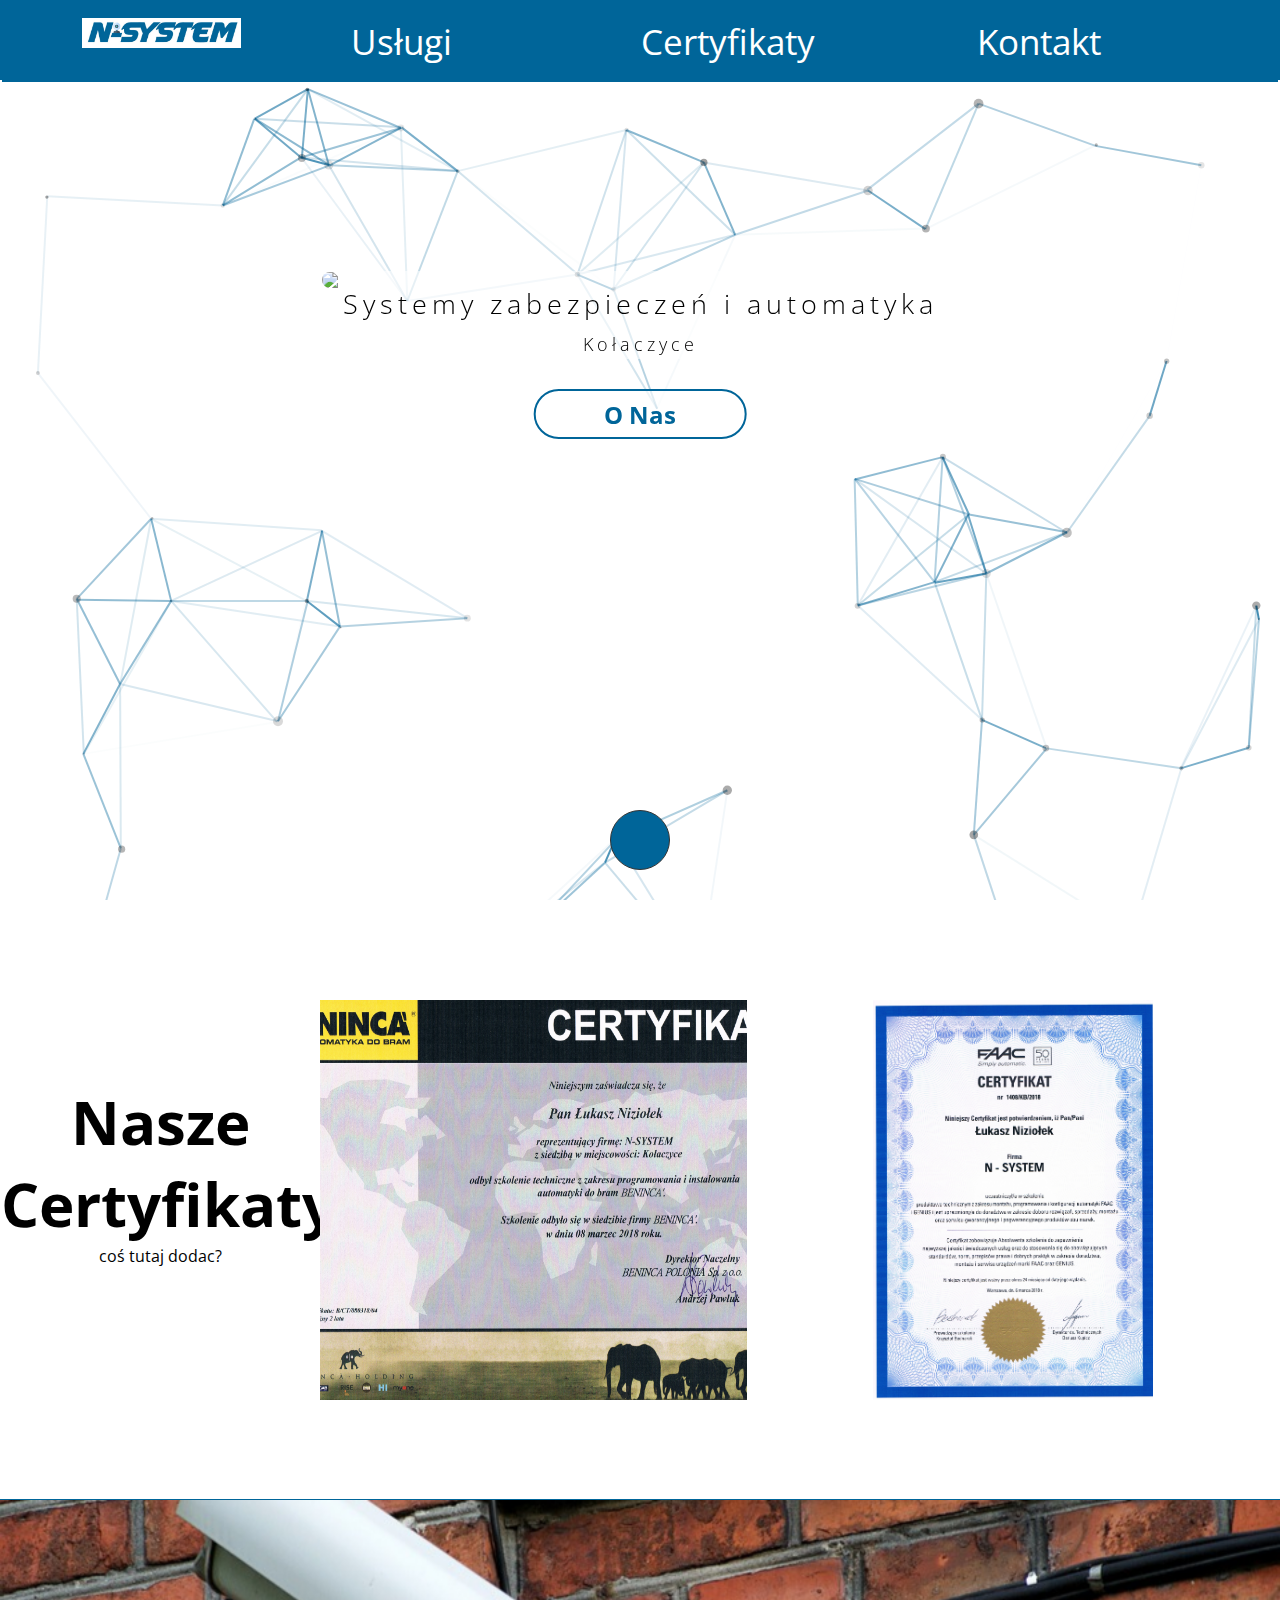
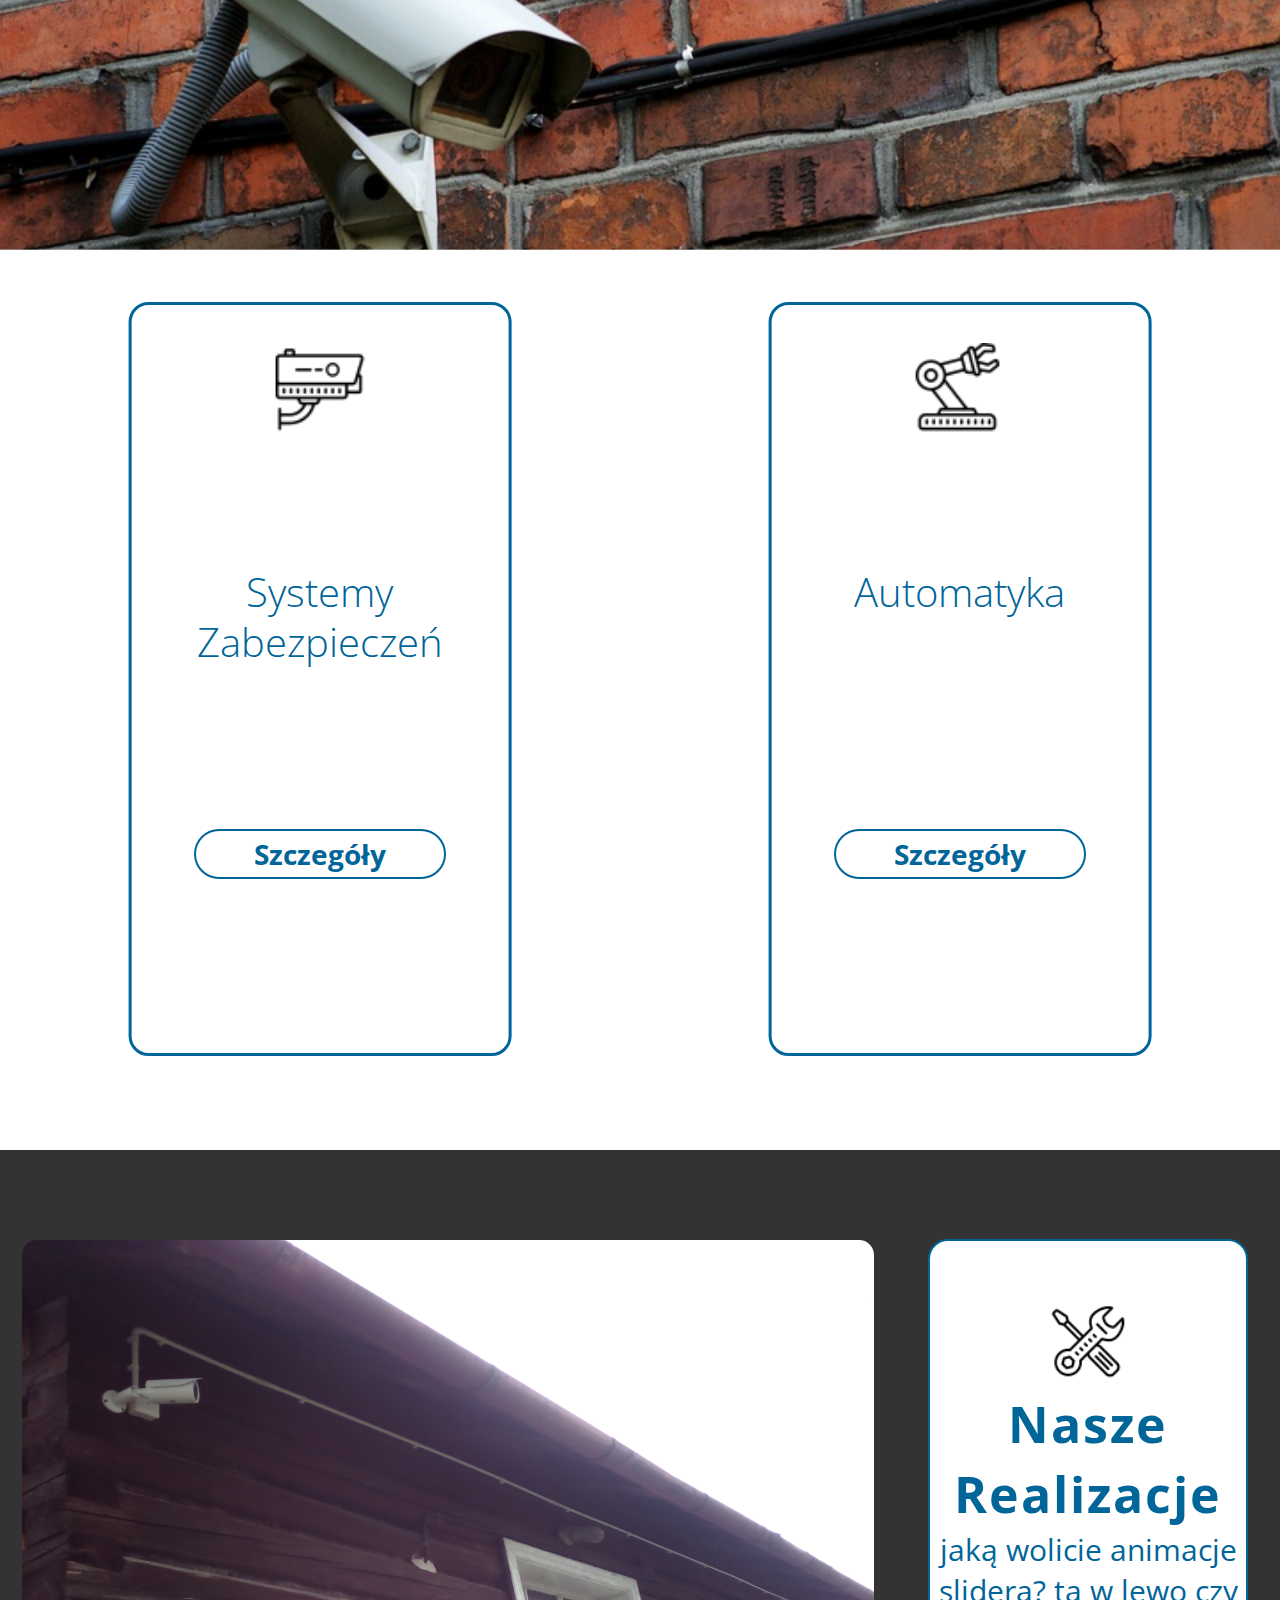
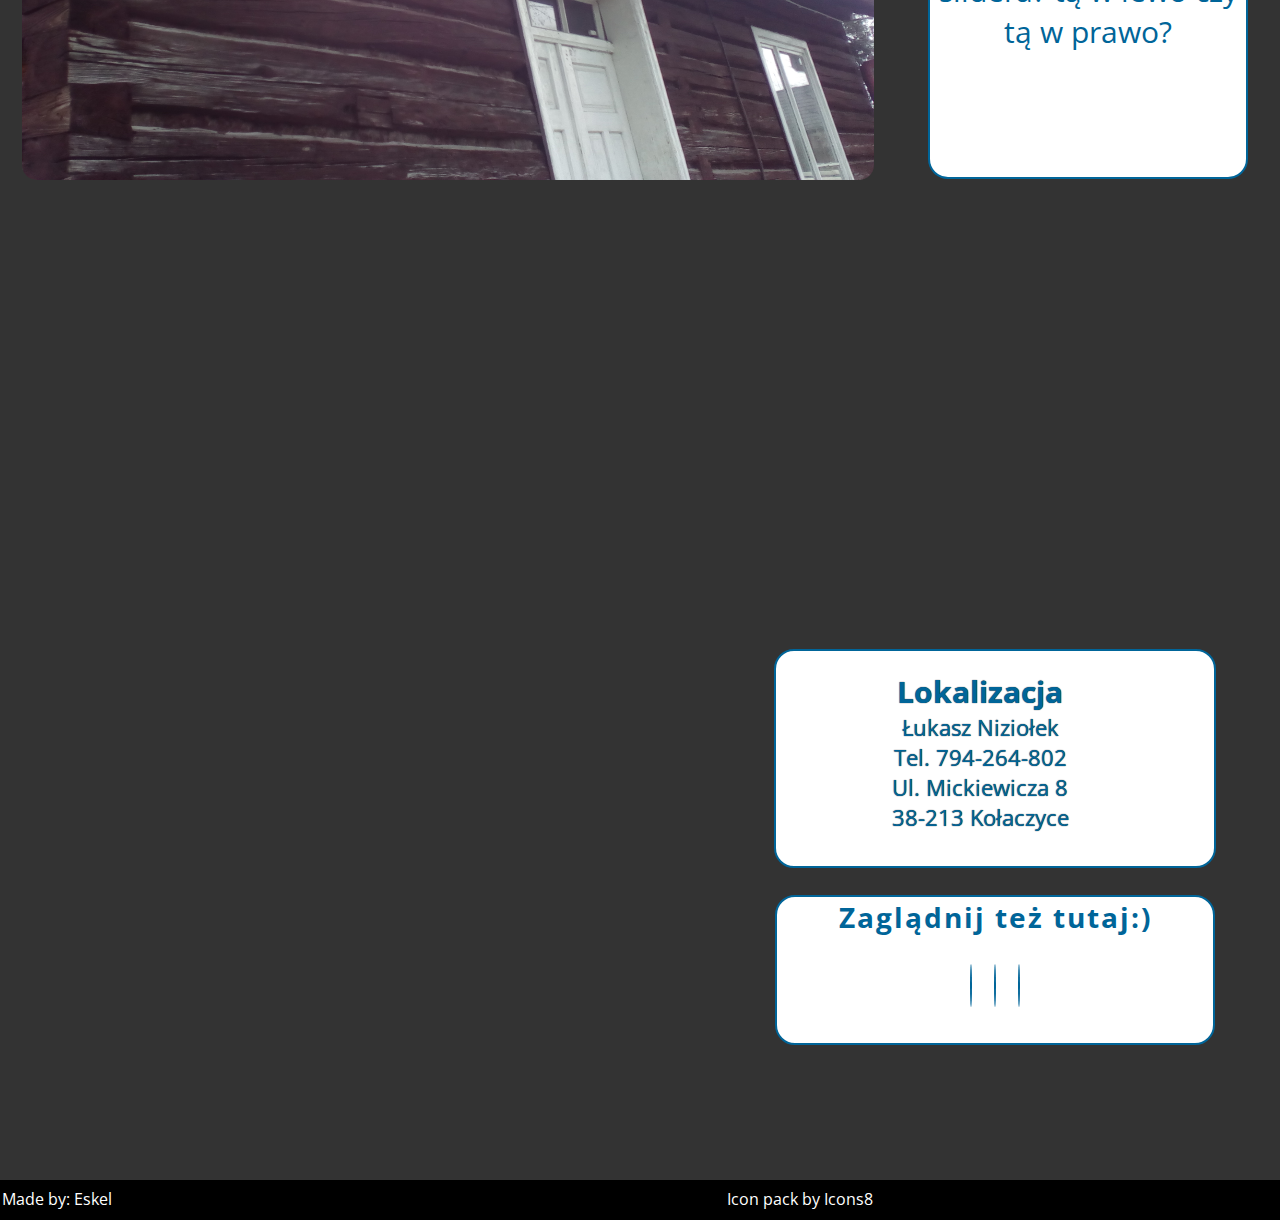
==== index.html @ 12bbd302 "poprawka do c" ====
<!DOCTYPE html>
<html lang="pl">
<head>
    <title>N-System</title>
    <link rel="stylesheet" href="animation.css">
    <link rel="stylesheet" href="style.css">
    <link rel="stylesheet" href="grid.css">
    <meta charset="utf-8">
    <script src="https://ajax.googleapis.com/ajax/libs/jquery/3.3.1/jquery.min.js"></script>
    <link rel="stylesheet" href="https://use.fontawesome.com/releases/v5.0.13/css/all.css" integrity="sha384-DNOHZ68U8hZfKXOrtjWvjxusGo9WQnrNx2sqG0tfsghAvtVlRW3tvkXWZh58N9jp" crossorigin="anonymous">
    <meta name="viewport" content="width=device-width, initial-scale=1.0">
    <meta name="description" content="N-system">
    <link href="https://fonts.googleapis.com/css?family=Open+Sans&amp;subset=latin-ext" rel="stylesheet">
</head>
<body>
    <div class="preloader">
        <i class="fas fa-spinner fa-pulse"></i>
    </div>
    <header id="particles-js">
        <nav id="head" class="col-12">
            <ul class="col-12 row">
                <li class="col-3" id="head"><img src="images/N-Systemlogo.JPG"></li>
                <li class="col-3 menuButton" id="choose"><p class="anim col-6">Usługi</p></li>
                <li class="col-3 menuButton" id="cert"><p class="anim col-6">Certyfikaty</p></li>
                <li class="col-3 menuButton" id="footer"><p class="anim col-6">Kontakt</p></li>
            </ul>
        </nav>
        <div class="navDetails col-6">
            <img class="col-12" src="images/N-Systemlogo.jpg">
            <h2 class="fade">Systemy zabezpieczeń i automatyka</h2>
            <h4 class="fade">Kołaczyce</h4>
            <button class="col-4" id="navBtn">O Nas</button>
        </div>
        <div class="aboutUs col-12 container">
            <h1>O Nas</h1>
            <p id="p1">Jesteśmy firmą z kilkuletnim doświadczeniem. Naszym priorytetem jest zadowolenie klienta. Staramy się zadbać o to, aby nasz klient....</p>
            <p id="p2">Lorem ipsum dolor sit amet, consectetur adipiscing elit, sed do eiusmod tempor incididunt ut labore et dolore magna aliqua. Ut enim ad minim veniam, quis nostrud exercitation</p>
            <p id="p3">Lorem ipsum dolor sit amet, consectetur adipiscing elit, sed do eiusmod tempor incididuntn</p>
            <p id="p4">Posiadane przez nas certyfikaty są gwarancją wysokiej jakości świadczonych usług</p>
            <button class="col-2" id="rollBtn">Zwiń</button>
        </div>
        <div class="btnD arrow">
            <i class="fa fa-angle-double-down arrow" aria-hidden="true"></i>
        </div>
    </header>
    <div class="interest col-12">
    </div>
    <div class="interestTwo col-12">
    </div>
    <section class="cert col-12">
        <div class="certGallery row">
            <div class="col-3 certText">
                <h1>Nasze<br>Certyfikaty</h1>
                <p>coś tutaj dodac?</p>
            </div>
            <div class="certBox col-4">
                <img class="certImg" id="benica" src="images/benincaCert.jpg">
            </div>
            <div class="certBox col-5">
                <img class="certImg" id="faac" src="images/faacCert.jpg">
            </div>
        </div>
    </section>
    <section class="null col-12">
    </section>
    <section class="choose col-12 row">
        <div class="camCard col-6 card">
            <div class="klik" id="camKlik">
                <img src="[data-uri]">
                <div class="inner">
                    <h1>Systemy<br>Zabezpieczeń</h1>
                    <button class="col-8 kli">Szczegóły</button>
                </div>
                <div class="offer col-12">
                    <h1>Oferujemy:</h1>
                    <ul class="col-8">
                        <li>Alarmy antywłamaniowe przewodowe i bezprzewodowe</li>
                        <li>Monitoring wizyjny - kamery cyfrowe IP oraz analogowe</li>
                        <li>Kontrola dostępu</li>
                    </ul>
                </div>
            </div>
        </div>
        <div class="automatCard col-6 card">
            <div class="klik" id="autoKlik">
                <img src="[data-uri]">
                <div class="inner col-12">
                    <h1>Automatyka</h1>
                    <button class="col-8 kli">Szczegóły</button>
                </div>
                <div class="offer col-12">
                    <h1>Oferujemy:</h1>
                    <ul class="col-8">
                        <li>Napędy do Bram</li>
                        <li>Domofony</li>
                        <li>Lorem ipsum</li>
                    </ul>
                </div>
            </div>
        </div>
    </section>
    <section class="gallery col-12">
        <div class="col-s-12 slider">
            <ul class="slideTape">
                <li class="slide" id="ima11">
                    <img class="image" id="ima1" src="images/drewniany.jpg">
                    <div class="desc">
                        <h1>dodać opis ?</h1>
                    </div>
                </li>
                <li class="slide" id="ima22">
                    <img class="image" id="ima2" src="images/monitoring.jpeg">
                    <div class="desc">
                        <h1>dodać opis ?</h1>
                    </div>
                </li>
                <li class="slide" id="ima33">
                    <img class="image" id="ima3" src="images/czujnik.jpg">
                    <div class="desc">
                        <h1>dodać opis ?</h1>
                    </div>
                </li>
            </ul>
        </div>
        <div id="changeSlide">
            <img src="[data-uri]">
            <h1>Nasze<br>Realizacje</h1>
            <p>jaką wolicie animacje slidera? tą w lewo czy tą w prawo?</p>
            <i class="fa fa-chevron-left" id="faLeft" aria-hidden="true"></i>
            <i class="fa fa-chevron-right" id="faRight" aria-hidden="true"></i>
        </div>
    </section>
    <section class="null col-12" id="null2"></section>
    <footer class="last col-12 row footer">
        <div class="col-7 map">
            <iframe class="col-10" src="https://www.google.com/maps/embed?pb=!1m18!1m12!1m3!1d1287.4019132843948!2d21.43255480383911!3d49.808555656567165!2m3!1f0!2f0!3f0!3m2!1i1024!2i768!4f13.1!3m3!1m2!1s0x473db1ae157f26a5%3A0xa0066e1bad113445!2sMickiewicza+8%2C+38-213+Ko%C5%82aczyce!5e0!3m2!1spl!2spl!4v1528213580651" frameborder="0" style="border:0" allowfullscreen></iframe>
        </div>
        <div class="col-5 info row">
            <div class="localize col-10 row">
                <div class="col-10 contact">
                    <h1>Lokalizacja</h1>
                    <p>Łukasz Niziołek</p> 
                    <p>Tel. 794-264-802</p>
                    <p>Ul. Mickiewicza 8 </p>
                    <p>38-213 Kołaczyce</p>
                </div>
            </div>
            <div class="share col-12">
                <div class="inShare col-10">
                    <h2>Zaglądnij też tutaj:)</h2>
                    <div class="icons" >
                        <a class="faMar" href="https://www.facebook.com/Nsystem.niziolek/">
                            <i class="faMar fab fa-facebook-f"></i>
                        </a>
                        <a class="faMar" href="https://www.facebook.com/Nsystem.niziolek/">
                            <i class="faMar fab fa-twitter"></i>
                        </a>
                        <a class="faMar" href="https://www.facebook.com/Nsystem.niziolek/">
                            <i class="faMar fab fa-instagram"></i>
                        </a>
                    </div>
                </div>
            </div>
        </div>
        <div class="made col-12 row">
            <a class="col-3" href="https://webcrafter.pl">Made by: Eskel</a>
            <a class="col-9" href="https://icons8.com">Icon pack by Icons8</a>
        </div>
    </footer>
    <script type="text/javascript" src="particles.js"></script>
    <script type="text/javascript" src="app.js"></script>
    <script type="text/javascript" src="script.js"></script>
</body>
</html>
---- animation.css ----
@keyframes down {
    0%   {transform: translateY(-100%)}
    25%  {transform: translateY(-50%)}
    50%  {transform: translateY(0)}
    75%  {transform: translateY(50%)}
    100% {transform: translateY(100%)}
}

@keyframes opacityTo {
    0%   {opacity: 0}
    25%  {opacity: .25}
    50%  {opacity: .5}
    75%  {opacity: .75}
    100% {opacity: 1}
}
@keyframes opacityFrom {
    0%   {opacity: 1}
    25%  {opacity: .75}
    50%  {opacity: .5}
    75%  {opacity: .25}
    100% {opacity: 0}
}
---- style.css ----
* {
  margin: 0;
  padding: 0;
  box-sizing: border-box;
  font-family: "Open Sans", sans-serif; }

/*Colors */
/* */
.clearfix::after {
  content: "";
  clear: both;
  display: table; }

[class*="col-"] {
  float: left;
  min-height: 1px;
  padding: 1px; }

.container {
  margin: 0 auto;
  max-width: 1200px; }

.row::before,
.row::after {
  content: "";
  display: table;
  clear: both; }

.inVisible {
  opacity: 0;
  display: none; }

.visible {
  display: block; }

.complete {
  transform: scale(0);
  opacity: 0; }

body .preloader {
  z-index: 10;
  position: fixed;
  top: 0;
  left: 0;
  height: 100%;
  width: 100%;
  background: #000;
  transition: 1s; }
  body .preloader i {
    position: absolute;
    top: 45%;
    left: 46%;
    font-size: 140px;
    color: #006599; }
body header {
  z-index: 1;
  position: relative;
  height: 100vh;
  background: #fff;
  overflow: hidden; }
  body header nav {
    padding: 0;
    background: #006599;
    color: #fff;
    height: 80px; }
    body header nav ul {
      padding: 0;
      height: 80px;
      list-style-type: none; }
      body header nav ul li {
        padding: 0;
        background: #006599;
        height: 80px;
        font-size: 35px;
        text-align: center; }
        body header nav ul li img {
          width: 50%;
          margin-top: 15px; }
        body header nav ul li .anim {
          cursor: pointer;
          padding: 0;
          margin-top: 15px;
          height: 50px;
          border-radius: 10px;
          position: relative;
          transition: 1s; }
          body header nav ul li .anim:before, body header nav ul li .anim:after {
            content: "";
            position: absolute;
            width: 20px;
            height: 20px;
            transition: 1s;
            opacity: 0; }
          body header nav ul li .anim:before {
            top: -7%;
            left: 5%;
            transform: translate(200%, 50%);
            border-top: 5px solid #fff;
            border-left: 5px solid #fff; }
          body header nav ul li .anim:after {
            right: 5%;
            bottom: -7%;
            transform: translate(-200%, -50%);
            border-bottom: 5px solid #fff;
            border-right: 5px solid #fff; }
          body header nav ul li .anim:hover {
            text-shadow: 0 0 10px #333; }
            body header nav ul li .anim:hover:before, body header nav ul li .anim:hover:after {
              transform: translate(0%, 0%);
              opacity: 0.8; }
  body header .navDetails {
    z-index: 2;
    height: 300px;
    position: absolute;
    top: 30%;
    left: 50%;
    text-align: center;
    transform: translateX(-50%);
    transition: 2s; }
    body header .navDetails img {
      border-radius: 20px; }
    body header .navDetails h2, body header .navDetails h4 {
      background: rgba(255, 255, 255, 0.6);
      line-height: 30px;
      font-weight: lighter;
      font-size: 18px;
      letter-spacing: 4px; }
    body header .navDetails h2 {
      padding-bottom: 10px;
      font-size: 27px;
      letter-spacing: 5px; }
    body header .navDetails button {
      cursor: pointer;
      font-size: 24px;
      font-weight: bolder;
      margin-top: 30px;
      height: 50px;
      border: 2px solid #006599;
      background: rgba(255, 255, 255, 0.6);
      color: #006599;
      border-radius: 25px;
      position: relative;
      left: 50%;
      transform: translateX(-50%);
      transition: 1s; }
      body header .navDetails button:hover {
        transform: scale(1.05) translateX(-47.5%);
        font-size: 26px;
        background: #fff; }
  body header .aboutUs {
    position: absolute;
    top: 35%;
    left: 50%;
    height: 350px;
    border-radius: 20px;
    transform: translateX(-50%);
    letter-spacing: 1px;
    opacity: 0;
    transition: 2s;
    text-align: center;
    padding: 1% 1% 10% 1%; }
    body header .aboutUs:hover {
      background: rgba(255, 255, 255, 0.8); }
    body header .aboutUs h1 {
      transform: translateX(150%);
      padding: 10px;
      font-size: 40px;
      transition: 1.5s; }
    body header .aboutUs p {
      transform: translateX(250%);
      line-height: 30px;
      padding: 5px;
      font-size: 24px;
      transition: 2s; }
      body header .aboutUs p:hover {
        background: #fff; }
    body header .aboutUs #p2 {
      transform: translateX(300%);
      transition: 3s; }
    body header .aboutUs #p3 {
      transform: translateX(400%);
      transition: 4s; }
    body header .aboutUs #p4 {
      transform: translateX(500%);
      transition: 4s; }
    body header .aboutUs button {
      cursor: pointer;
      font-size: 24px;
      margin-top: 10px;
      height: 40px;
      border: 2px solid #006599;
      background: #fff;
      color: #006599;
      border-radius: 20px;
      position: relative;
      left: 50%;
      transform: translateX(-50%);
      transition: 1s; }
      body header .aboutUs button:hover {
        transform: scale(1.05) translateX(-47.5%);
        font-size: 26px; }
  body header .btnD {
    position: absolute;
    top: 90%;
    left: 50%;
    transform: translateX(-50%);
    height: 60px;
    width: 60px;
    border-radius: 50%;
    border: 1px solid #333;
    background: #006599;
    text-align: center;
    overflow: hidden;
    transition: 1.5s; }
    body header .btnD i {
      animation: down linear 1.5s infinite;
      color: #fff;
      cursor: pointer;
      font-size: 50px; }
body .interest {
  position: fixed;
  top: 0;
  left: 0;
  z-index: -3;
  height: 400px;
  background: url("images/bramaAuto.png");
  background-size: 100%;
  background-repeat: no-repeat;
  background-position: 0 60%; }
body .interestTwo {
  position: fixed;
  top: 50%;
  left: 0;
  z-index: -5;
  height: 50%;
  background: url("https://images.pexels.com/photos/1106433/pexels-photo-1106433.jpeg?auto=compress&cs=tinysrgb&h=750&w=1260");
  background-position: 0% 20%;
  background-size: 100%; }
body .null {
  height: 350px;
  position: relative;
  background: url("images/kamCzerwonaCegla.jpg");
  background-position: 50% 30%;
  background-size: cover;
  background-repeat: none;
  z-index: -4; }
body #null2 {
  background: #333;
  z-index: -10; }
body .cert {
  padding: 0;
  position: relative;
  height: 600px;
  text-align: center;
  background: #fff; }
  body .cert h1 {
    margin-top: 180px;
    color: #000;
    font-size: 60px; }
  body .cert .certGallery {
    position: relative;
    height: 600px;
    margin: 0;
    border-top: 0px solid #006599;
    border-bottom: 1px solid #006599;
    background: transparent;
    transition: 1s; }
    body .cert .certGallery:before {
      content: "";
      position: absolute;
      top: 0;
      left: 0;
      height: 100%;
      width: 100%;
      background: url("https://images.pexels.com/photos/8964/pexels-photo.jpg?auto=compress&cs=tinysrgb&h=750&w=1260");
      background-size: cover;
      background-position: top;
      opacity: 0;
      transition: 3s; }
    body .cert .certGallery:hover {
      border-top: 10px solid #006599;
      border-bottom: 10px solid #006599;
      z-index: 2; }
      body .cert .certGallery:hover .certText {
        position: relative;
        top: 0;
        left: 0;
        opacity: 1;
        color: #000;
        z-index: 2;
        background: rgba(255, 255, 255, 0.6); }
        body .cert .certGallery:hover .certText h1 {
          color: #000; }
      body .cert .certGallery:hover:before {
        opacity: 0.9; }
    body .cert .certGallery .certText {
      height: 100%;
      transition: 1s; }
      body .cert .certGallery .certText h1 {
        transition: 1s; }
    body .cert .certGallery .certBox {
      height: 100%;
      overflow: hidden;
      position: relative;
      display: flex;
      align-items: center;
      justify-content: center; }
      body .cert .certGallery .certBox img {
        height: 400px;
        max-width: 500px;
        display: flex;
        transition: 1.5s; }
        body .cert .certGallery .certBox img:hover {
          transform: scale(1.2);
          z-index: 3; }
body .choose {
  margin: 0 0 0 0;
  padding: 0;
  overflow: hidden;
  background: #fff;
  height: 100vh;
  position: relative; }
  body .choose .card {
    position: absolute;
    top: 0;
    left: 0;
    width: 50%;
    height: 100%;
    overflow: hidden;
    background: transparent; }
    body .choose .card .klik {
      background: #fff;
      height: 84%;
      width: 60%;
      margin: 8% 0 0 50%;
      transform: translateX(-50%);
      border: 3px solid #006599;
      text-align: center;
      border-radius: 20px;
      color: #006599;
      transition: 2s; }
      body .choose .card .klik img {
        margin-top: 10%;
        height: 12%; }
      body .choose .card .klik h1 {
        position: absolute;
        top: 35%;
        left: 50%;
        font-weight: lighter;
        transform: translateX(-50%);
        font-size: 40px;
        line-height: 50px; }
      body .choose .card .klik button {
        color: #006599;
        position: absolute;
        top: 70%;
        left: 50%;
        transform: translateX(-50%);
        font-weight: bolder;
        cursor: pointer;
        font-size: 28px;
        height: 50px;
        border: 2px solid #006599;
        background: rgba(255, 255, 255, 0.6);
        border-radius: 25px;
        transition: 1s; }
        body .choose .card .klik button:hover {
          background: #006599;
          color: #fff; }
      body .choose .card .klik .inner {
        z-index: 4;
        height: 80%; }
      body .choose .card .klik .offer {
        display: none;
        height: 80%;
        opacity: 0; }
        body .choose .card .klik .offer ul {
          text-align: left;
          position: absolute;
          top: 45%;
          left: 50%;
          transform: translateX(-50%); }
          body .choose .card .klik .offer ul li {
            padding: 10px 0;
            letter-spacing: 2px;
            font-size: 22px;
            line-height: 30px; }
        body .choose .card .klik .offer p {
          letter-spacing: 1px;
          line-height: 24px;
          position: absolute;
          top: 75%;
          left: 50%;
          transform: translateX(-50%);
          font-size: 18px; }
  body .choose .automatCard {
    left: 50%; }
body .gallery {
  position: relative;
  height: 80vh;
  background: #333;
  background-size: 100%; }
  body .gallery .slider {
    background: transparent;
    position: absolute;
    top: 0%;
    left: 0%;
    font-size: 0;
    padding: 0;
    height: inherit;
    width: 70%;
    overflow: hidden; }
    body .gallery .slider .slideTape {
      height: 60vh;
      position: relative;
      top: 50%;
      transform: translateY(-50%);
      margin: 0;
      padding: 0;
      width: 210vw;
      list-style-type: none; }
      body .gallery .slider .slideTape li {
        position: relative;
        margin: 0;
        padding: 0;
        display: inline-block;
        width: 70vw;
        list-style: none;
        height: 60vh; }
        body .gallery .slider .slideTape li:hover .desc {
          opacity: 1; }
        body .gallery .slider .slideTape li .desc {
          background: rgba(0, 0, 0, 0.6);
          opacity: 0;
          position: absolute;
          border-radius: 20px;
          height: 30%;
          width: 50%;
          top: 40%;
          left: 50%;
          color: #fff;
          z-index: 10;
          transform: translateX(-50%);
          transition: 1s;
          text-align: center; }
          body .gallery .slider .slideTape li .desc h1 {
            line-height: 78px;
            font-size: 30px; }
        body .gallery .slider .slideTape li img {
          margin: 0 2.5% 0 2.5%;
          padding: 0;
          border-radius: 15px;
          height: 100%;
          width: 95%; }
  body .gallery #changeSlide {
    padding-top: 3%;
    position: absolute;
    background: #fff;
    top: 12.4%;
    left: 85%;
    width: 25%;
    height: 60vh;
    transform: translateX(-50%);
    font-size: 30px;
    color: #006599;
    border-radius: 20px;
    border: 2px solid #006599;
    text-align: center; }
    body .gallery #changeSlide img {
      margin-top: 20px;
      height: 80px; }
    body .gallery #changeSlide i {
      margin-top: 10%;
      font-size: 50px;
      text-align: center;
      width: 40px;
      cursor: pointer;
      text-shadow: 0 0 5px #000; }
    body .gallery #changeSlide h1 {
      letter-spacing: 2px;
      line-height: 70px;
      font-size: 50px;
      text-shadow: 0 0 5 #000; }
body .last {
  position: relative;
  background: #333;
  background-position: center;
  background-size: 100%;
  height: 600px; }
  body .last .info {
    height: 550px; }
    body .last .info .localize {
      margin: 5%;
      height: 40%;
      background: #fff;
      border-radius: 20px;
      border: 2px solid #006599; }
      body .last .info .localize .contact {
        margin-left: 5%;
        padding-top: 20px;
        height: 300px;
        text-align: center;
        color: #006599;
        text-shadow: 0 0 1px #000; }
        body .last .info .localize .contact h1 {
          font-size: 30px;
          line-height: 40px; }
        body .last .info .localize .contact p {
          font-size: 22px;
          line-height: 30px; }
      body .last .info .localize .navi {
        height: 300px; }
        body .last .info .localize .navi ul {
          padding: 30px; }
          body .last .info .localize .navi ul li {
            text-align: center;
            color: #fff;
            list-style-type: none;
            font-size: 25px;
            line-height: 30px; }
    body .last .info .share {
      height: 50%;
      text-align: center; }
      body .last .info .share .inShare {
        margin-left: 5%;
        height: 150px;
        background: #fff;
        border-radius: 20px;
        border: 2px solid #006599; }
        body .last .info .share .inShare h2 {
          font-size: 28px;
          letter-spacing: 2px;
          color: #006599; }
        body .last .info .share .inShare .icons {
          line-height: 100px;
          height: 100px;
          border-radius: 50%;
          margin-top: 5px; }
          body .last .info .share .inShare .icons a {
            color: #000;
            height: 60px;
            text-decoration: none; }
          body .last .info .share .inShare .icons .fab {
            font-size: 30px;
            line-height: 60px;
            height: 60px;
            width: 60px;
            border: solid 1px #006599;
            cursor: pointer;
            border-radius: 50%;
            transition: 1s; }
            body .last .info .share .inShare .icons .fab:hover {
              color: #fff;
              transform: scale(1.2);
              text-shadow: 0 0 10px #000; }
          body .last .info .share .inShare .icons .faMar {
            margin-right: 5%; }
            body .last .info .share .inShare .icons .faMar:last-of-type {
              margin-right: 0; }
          body .last .info .share .inShare .icons .fa-twitter:hover {
            background-color: #4099FF; }
          body .last .info .share .inShare .icons .fa-facebook-f:hover {
            background-color: #4099FF; }
          body .last .info .share .inShare .icons .fa-instagram:hover {
            background-color: #5C3D2E; }
  body .last .map {
    position: relative; }
    body .last .map iframe {
      float: none;
      display: block;
      margin: 30px auto;
      height: 500px; }
  body .last .made {
    line-height: 35px;
    text-align: left;
    position: absolute;
    bottom: 0;
    left: 0;
    background: #000;
    height: 40px; }
    body .last .made a {
      color: #fff;
      text-decoration: none; }
      body .last .made a:last-of-type {
        text-align: center; }

/*# sourceMappingURL=style.css.map */
---- grid.css ----
.col-1 {width: 8.33%;} 
.col-2 {width: 16.66%;} 
.col-3 {width: 25%;} 
.col-4 {width: 33.33%;} 
.col-5 {width: 41.66%;} 
.col-6 {width: 50%;} 
.col-7 {width: 58.33%;} 
.col-8 {width: 66.66%;} 
.col-9 {width: 75%;} 
.col-10 {width: 83.33%;}
.col-11 {width: 91.66%;} 
.col-12 {width: 100%;}

.col-offset-0 {margin-left: 0;} 
.col-offset-1 {margin-left: 8.33%;} 
.col-offset-2 {margin-left: 16.66%;} 
.col-offset-3 {margin-left: 25%;} 
.col-offset-4 {margin-left: 33.33%;} 
.col-offset-5 {margin-left: 41.66%;} 
.col-offset-6 {margin-left: 50%;} 
.col-offset-7 {margin-left: 58.33%;} 
.col-offset-8 {margin-left: 66.66%;} 
.col-offset-9 {margin-left: 75%;} 
.col-offset-10 {margin-left: 83.33%;} 
.col-offset-11 {margin-left: 91.66%;}

@media (max-width: 750px){
    /* For tablets: */
    .col-s-1 {width: 8.33%;}
    .col-s-2 {width: 16.66%;}
    .col-s-3 {width: 25%;}
    .col-s-4 {width: 33.33%;}
    .col-s-5 {width: 41.66%;}
    .col-s-6 {width: 50%;}
    .col-s-7 {width: 58.33%;}
    .col-s-8 {width: 66.66%;}
    .col-s-9 {width: 75%;}
    .col-s-10 {width: 83.33%;}
    .col-s-11 {width: 91.66%;}
    .col-s-12 {width: 100%;}
    
    .col-s-offset-0 {margin-left: 0;} 
    .col-s-offset-1 {margin-left: 8.33%;} 
    .col-s-offset-2 {margin-left: 16.66%;} 
    .col-s-offset-3 {margin-left: 25%;} 
    .col-s-offset-4 {margin-left: 33.33%;} 
    .col-s-offset-5 {margin-left: 41.66%;} 
    .col-s-offset-6 {margin-left: 50%;} 
    .col-s-offset-7 {margin-left: 58.33%;} 
    .col-s-offset-8 {margin-left: 66.66%;} 
    .col-s-offset-9 {margin-left: 75%;} 
    .col-s-offset-10 {margin-left: 83.33%;} 
    .col-s-offset-11 {margin-left: 91.66%;}
}
@media (min-width: 751px) and (max-width: 1250px) {
    /* For desktop: */
    .col-m-1 {width: 8.33%;}
    .col-m-2 {width: 16.66%;}
    .col-m-3 {width: 25%;}
    .col-m-4 {width: 33.33%;}
    .col-m-5 {width: 41.66%;}
    .col-m-6 {width: 50%;}
    .col-m-7 {width: 58.33%;}
    .col-m-8 {width: 66.66%;}
    .col-m-9 {width: 75%;}
    .col-m-10 {width: 83.33%;}
    .col-m-11 {width: 91.66%;}
    .col-m-12 {width: 100%;}
}
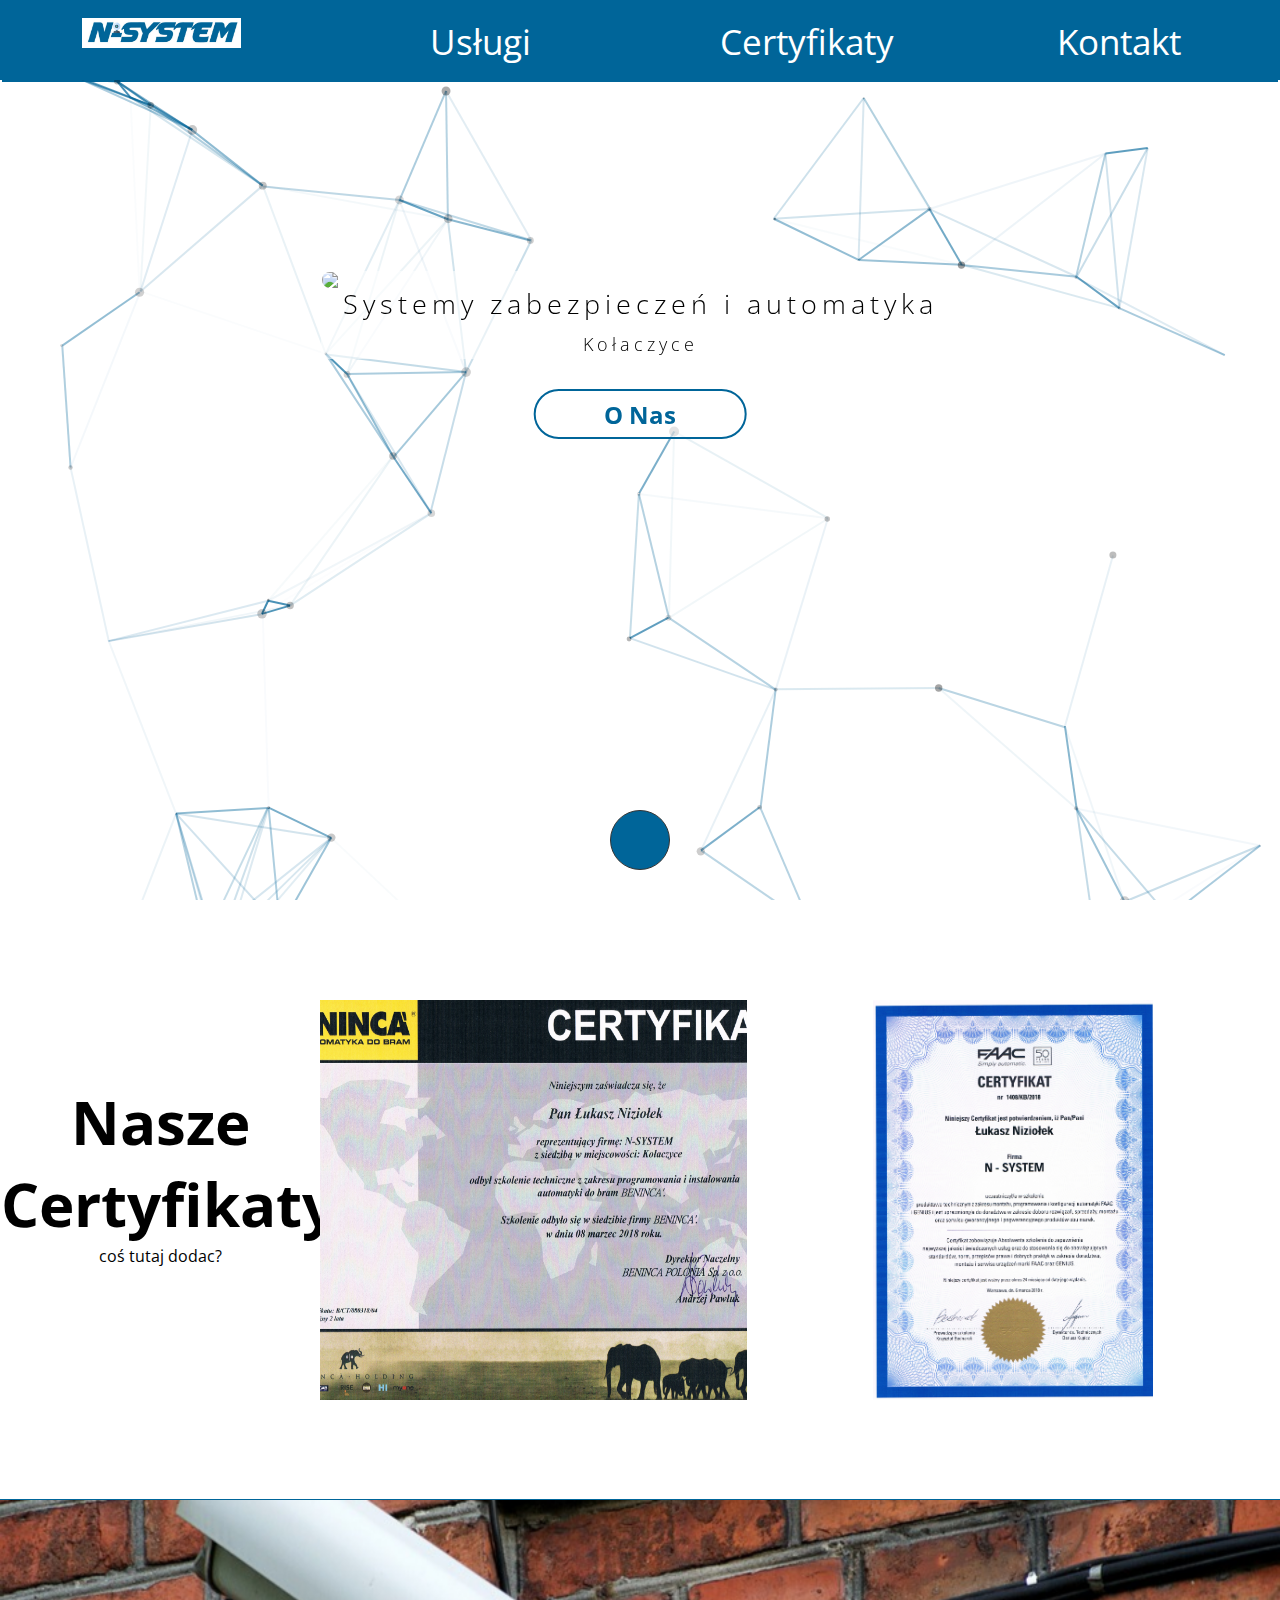
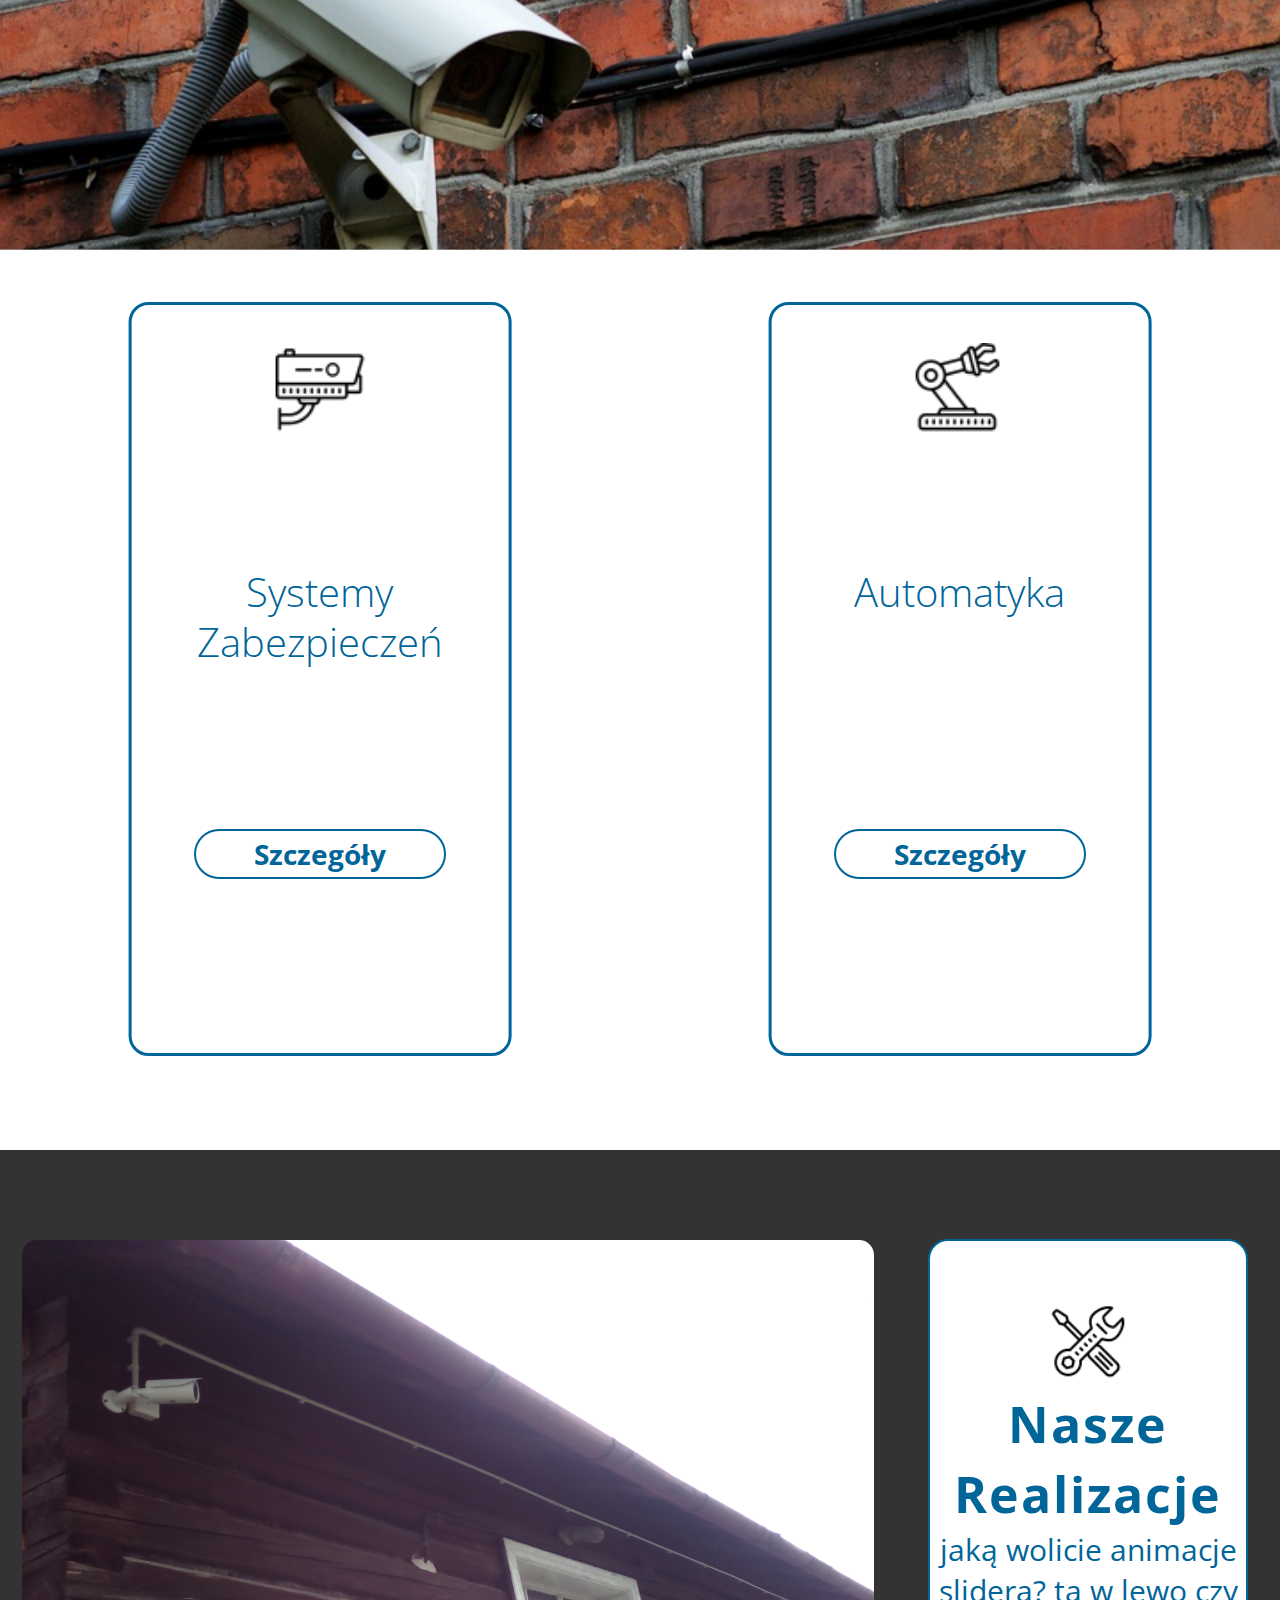
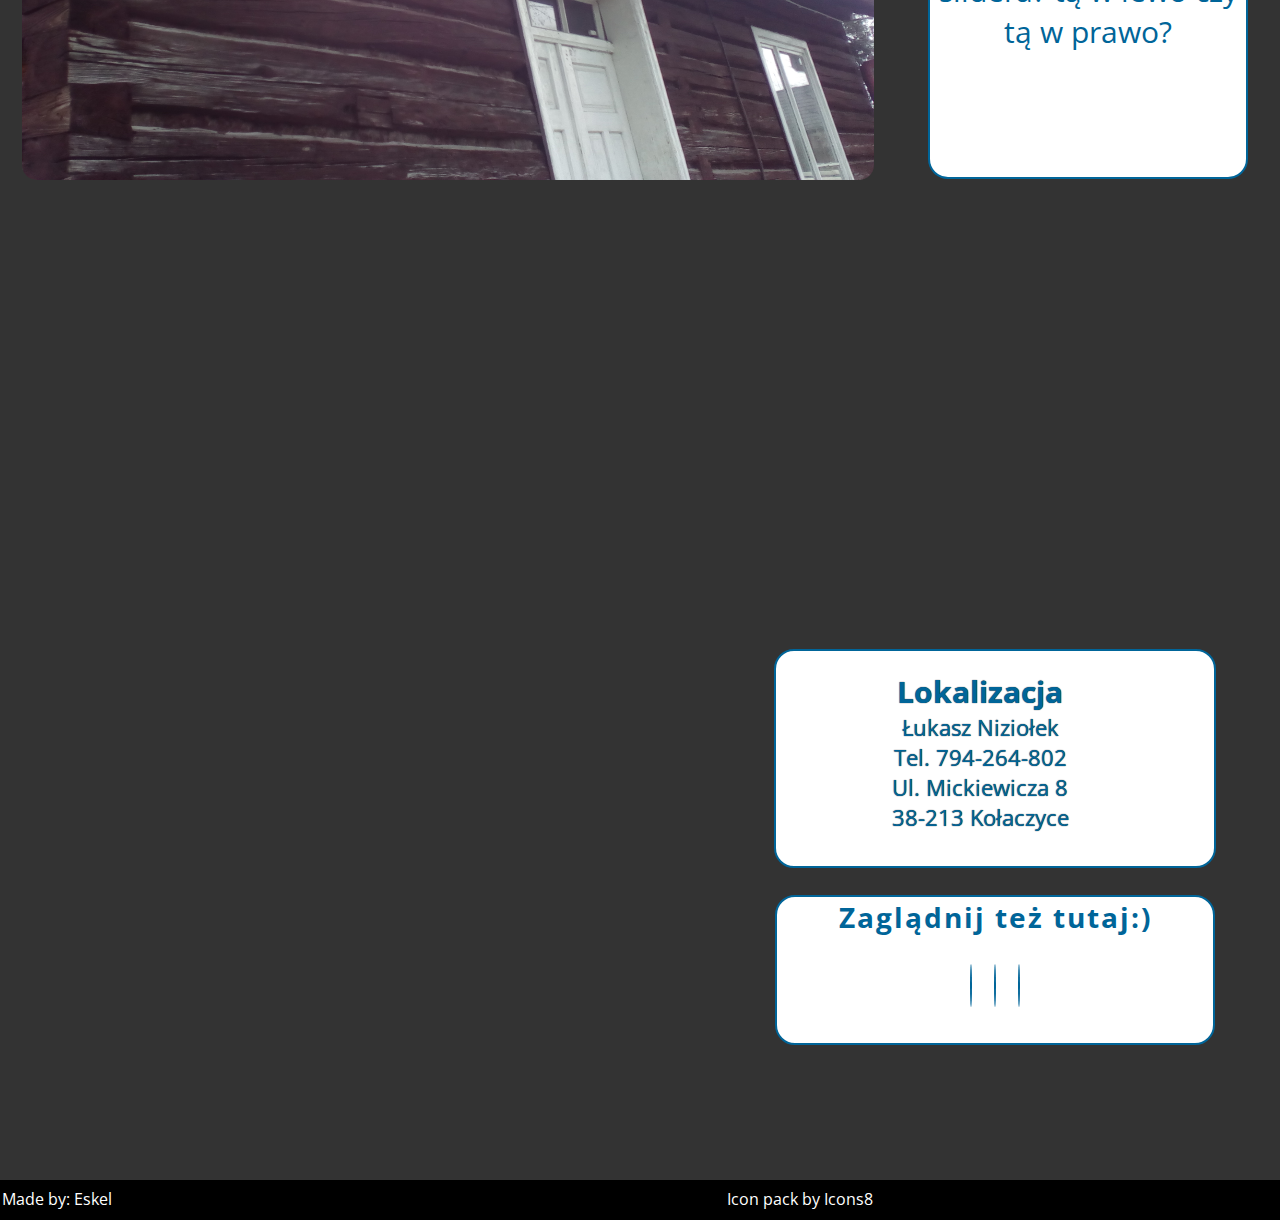
==== commit bb0f8631: "poprawiona animacja btn w menu" ====
--- a/index.html
+++ b/index.html
@@ -19,10 +19,10 @@
     <header id="particles-js">
         <nav id="head" class="col-12">
             <ul class="col-12 row">
-                <li class="col-3" id="head"><img src="images/N-Systemlogo.JPG"></li>
-                <li class="col-3 menuButton" id="choose"><p class="anim col-6">Usługi</p></li>
-                <li class="col-3 menuButton" id="cert"><p class="anim col-6">Certyfikaty</p></li>
-                <li class="col-3 menuButton" id="footer"><p class="anim col-6">Kontakt</p></li>
+                <li class="col-3 col-m-6" id="head"><img src="images/N-Systemlogo.JPG"></li>
+                <li class="col-3 col-m-6 menuButton" id="choose"><p class="anim col-6">Usługi</p></li>
+                <li class="col-3 col-m-6 menuButton" id="cert"><p class="anim col-6">Certyfikaty</p></li>
+                <li class="col-3 col-m-6 menuButton" id="footer"><p class="anim col-6">Kontakt</p></li>
             </ul>
         </nav>
         <div class="navDetails col-6">
--- a/style.css
+++ b/style.css
@@ -83,6 +83,8 @@
           height: 50px;
           border-radius: 10px;
           position: relative;
+          left: 50%;
+          transform: translateX(-50%);
           transition: 1s; }
           body header nav ul li .anim:before, body header nav ul li .anim:after {
             content: "";
@@ -92,14 +94,14 @@
             transition: 1s;
             opacity: 0; }
           body header nav ul li .anim:before {
-            top: -7%;
-            left: 5%;
+            top: -7px;
+            left: -10px;
             transform: translate(200%, 50%);
             border-top: 5px solid #fff;
             border-left: 5px solid #fff; }
           body header nav ul li .anim:after {
-            right: 5%;
-            bottom: -7%;
+            right: -10px;
+            bottom: -7px;
             transform: translate(-200%, -50%);
             border-bottom: 5px solid #fff;
             border-right: 5px solid #fff; }
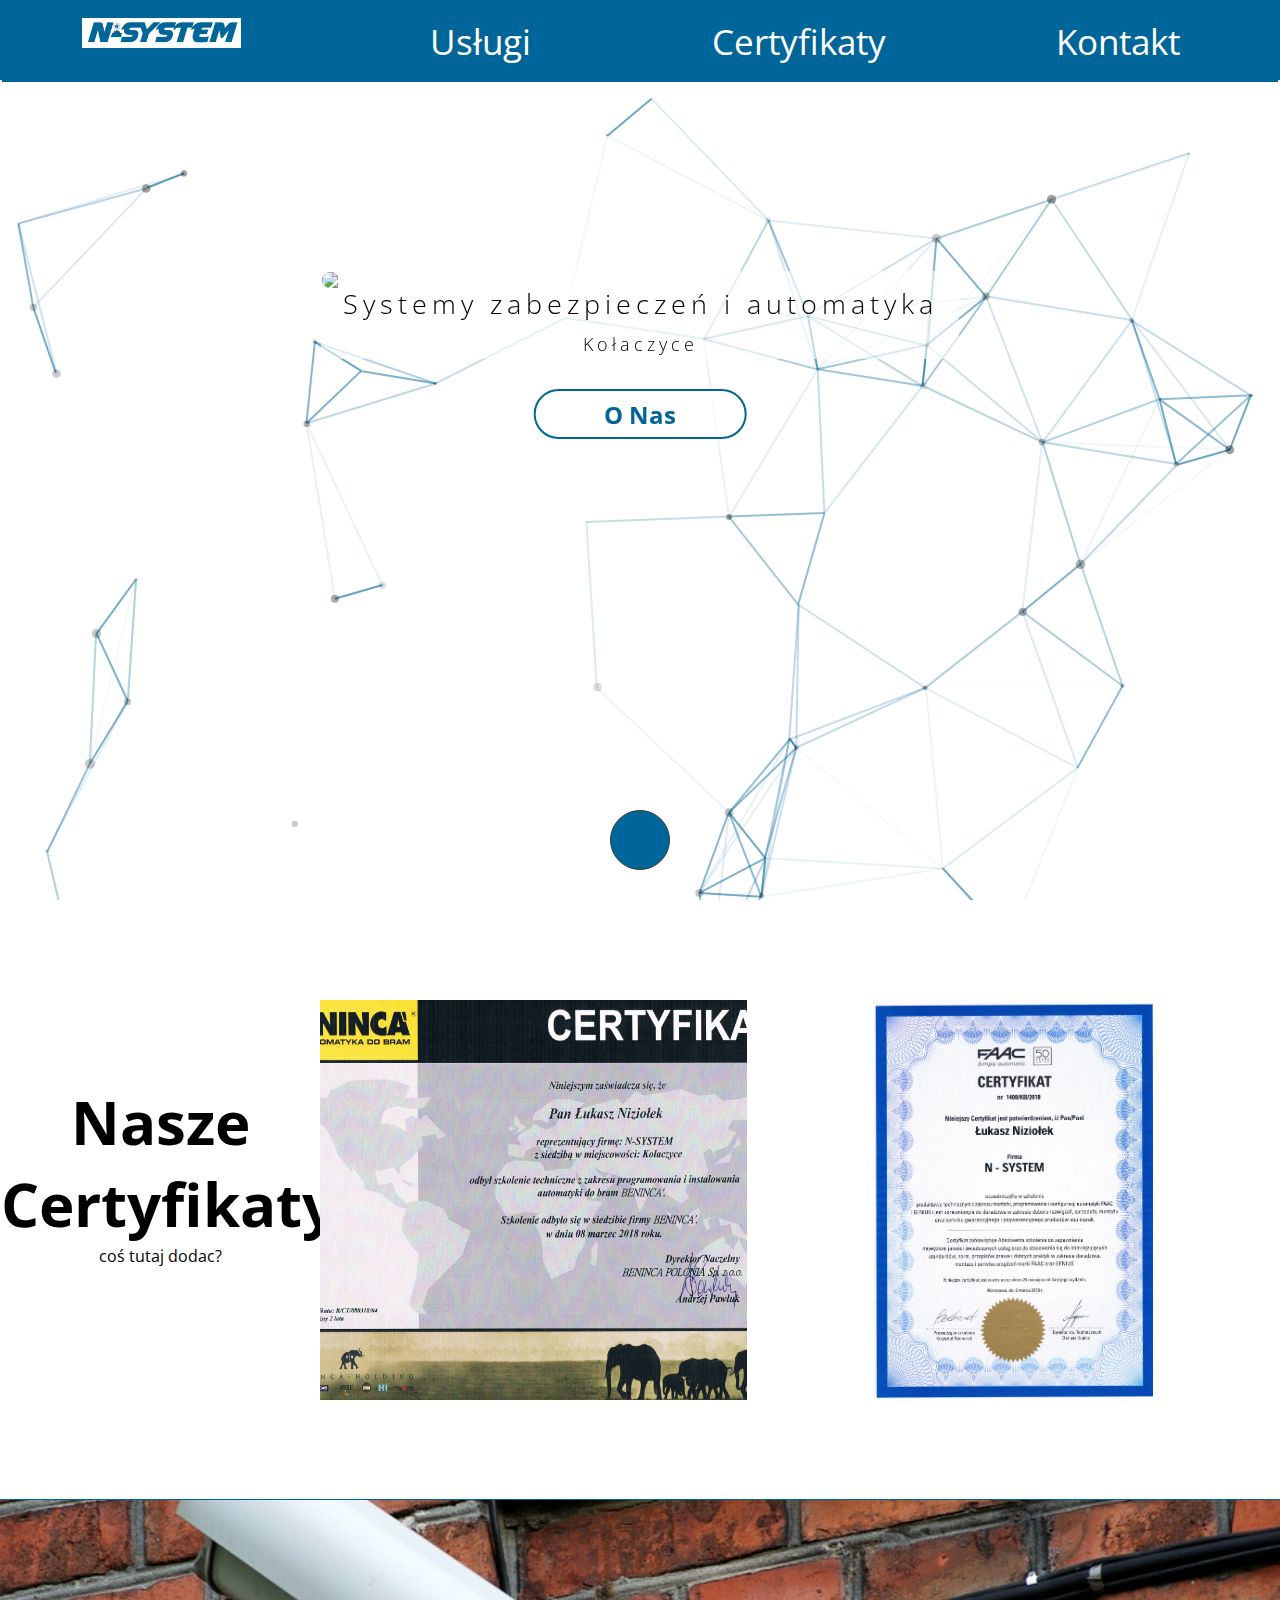
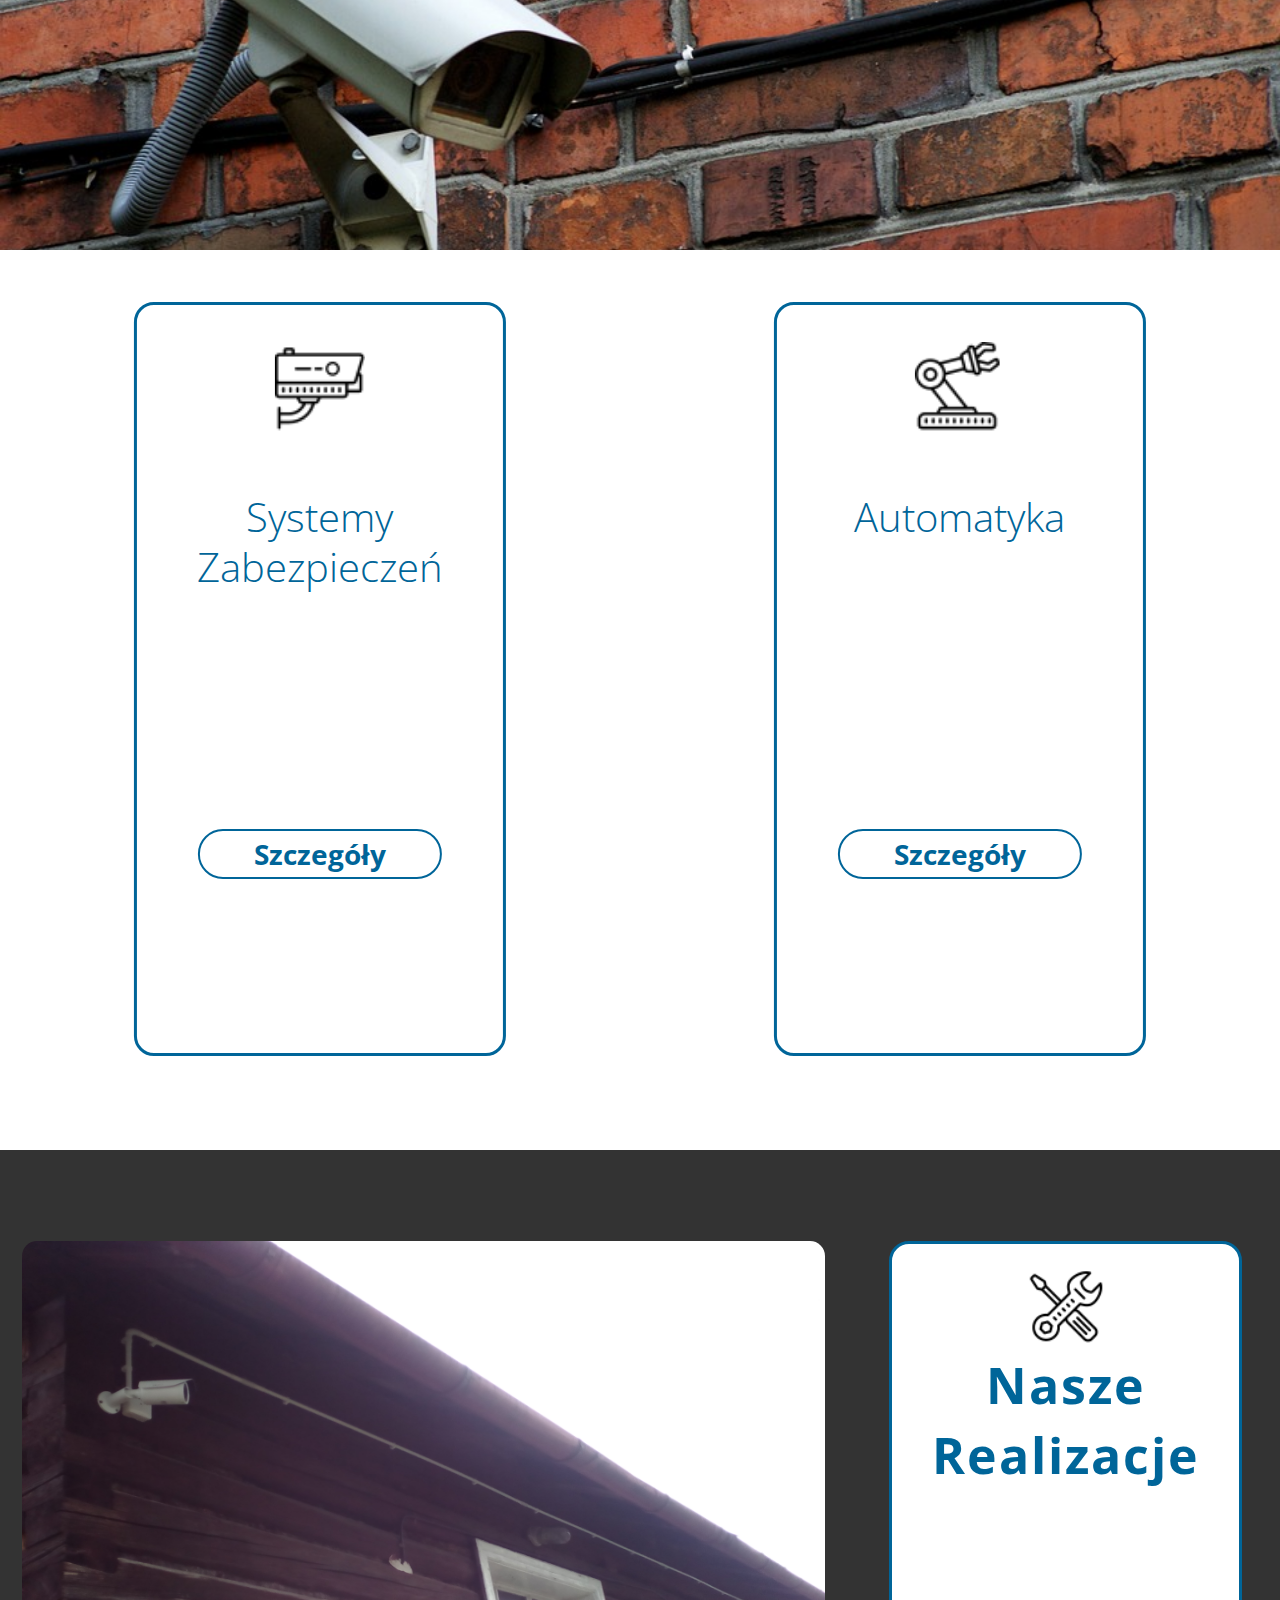
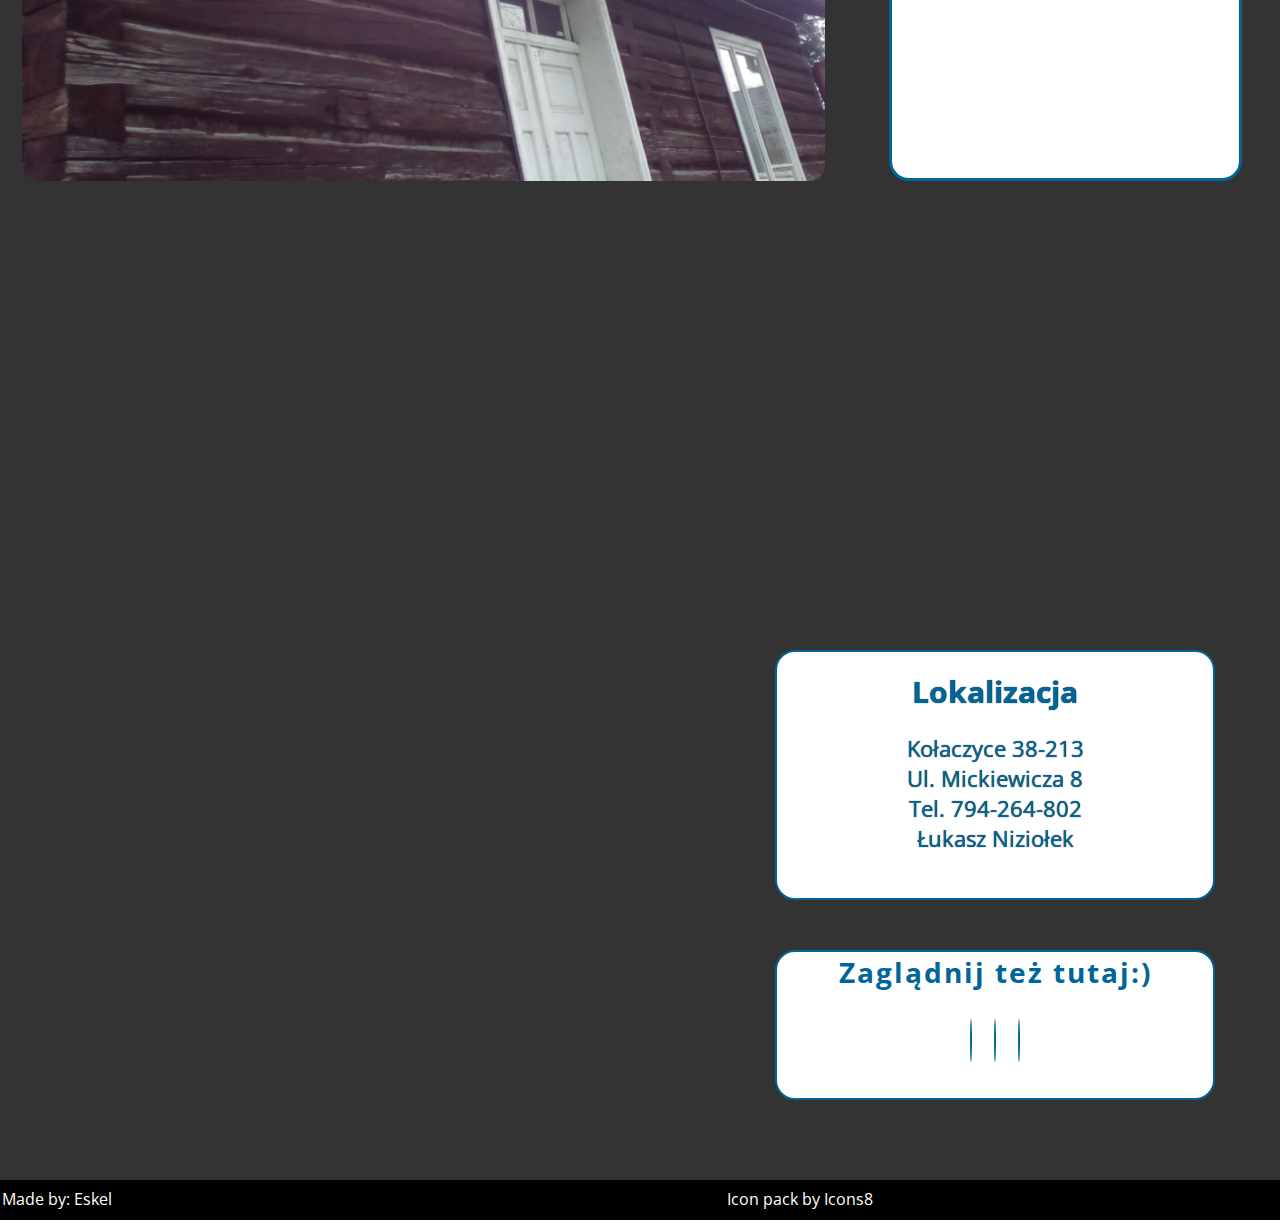
==== commit a309e420: "responsywność landscape do 900" ====
--- a/index.html
+++ b/index.html
@@ -19,10 +19,10 @@
     <header id="particles-js">
         <nav id="head" class="col-12">
             <ul class="col-12 row">
-                <li class="col-3 col-m-6" id="head"><img src="images/N-Systemlogo.JPG"></li>
-                <li class="col-3 col-m-6 menuButton" id="choose"><p class="anim col-6">Usługi</p></li>
-                <li class="col-3 col-m-6 menuButton" id="cert"><p class="anim col-6">Certyfikaty</p></li>
-                <li class="col-3 col-m-6 menuButton" id="footer"><p class="anim col-6">Kontakt</p></li>
+                <li class="col-3 col-m-3 col-s-12" id="head"><img src="images/N-Systemlogo.JPG"></li>
+                <li class="col-3 col-m-3 col-s-12 menuButton" id="choose"><p class="anim col-5 col-m-8">Usługi</p></li>
+                <li class="col-3 col-m-3 col-s-12 menuButton" id="cert"><p class="anim col-7 col-m-10">Certyfikaty</p></li>
+                <li class="col-3 col-m-3 col-s-12 menuButton" id="footer"><p class="anim col-5 col-m-8">Kontakt</p></li>
             </ul>
         </nav>
         <div class="navDetails col-6">
@@ -45,18 +45,16 @@
     </header>
     <div class="interest col-12">
     </div>
-    <div class="interestTwo col-12">
-    </div>
     <section class="cert col-12">
         <div class="certGallery row">
-            <div class="col-3 certText">
+            <div class="col-3 col-m-12 certText">
                 <h1>Nasze<br>Certyfikaty</h1>
                 <p>coś tutaj dodac?</p>
             </div>
-            <div class="certBox col-4">
+            <div class="certBox col-4 col-m-7">
                 <img class="certImg" id="benica" src="images/benincaCert.jpg">
             </div>
-            <div class="certBox col-5">
+            <div class="certBox col-5 col-m-5">
                 <img class="certImg" id="faac" src="images/faacCert.jpg">
             </div>
         </div>
@@ -64,16 +62,16 @@
     <section class="null col-12">
     </section>
     <section class="choose col-12 row">
-        <div class="camCard col-6 card">
-            <div class="klik" id="camKlik">
+        <div class="camCard col-6 col-s-12 card">
+            <div class="klik col-7 col-m-10" id="camKlik">
                 <img src="[data-uri]">
-                <div class="inner">
+                <div class="inner col-12">
                     <h1>Systemy<br>Zabezpieczeń</h1>
                     <button class="col-8 kli">Szczegóły</button>
                 </div>
                 <div class="offer col-12">
                     <h1>Oferujemy:</h1>
-                    <ul class="col-8">
+                    <ul class="col-8 col-m-10">
                         <li>Alarmy antywłamaniowe przewodowe i bezprzewodowe</li>
                         <li>Monitoring wizyjny - kamery cyfrowe IP oraz analogowe</li>
                         <li>Kontrola dostępu</li>
@@ -81,8 +79,8 @@
                 </div>
             </div>
         </div>
-        <div class="automatCard col-6 card">
-            <div class="klik" id="autoKlik">
+        <div class="automatCard col-6 col-s-12 card">
+            <div class="klik col-7 col-m-10" id="autoKlik">
                 <img src="[data-uri]">
                 <div class="inner col-12">
                     <h1>Automatyka</h1>
@@ -90,7 +88,7 @@
                 </div>
                 <div class="offer col-12">
                     <h1>Oferujemy:</h1>
-                    <ul class="col-8">
+                    <ul class="col-8 col-m-10">
                         <li>Napędy do Bram</li>
                         <li>Domofony</li>
                         <li>Lorem ipsum</li>
@@ -100,7 +98,7 @@
         </div>
     </section>
     <section class="gallery col-12">
-        <div class="col-s-12 slider">
+        <div class="col-8 col-s-12 slider">
             <ul class="slideTape">
                 <li class="slide" id="ima11">
                     <img class="image" id="ima1" src="images/drewniany.jpg">
@@ -122,31 +120,32 @@
                 </li>
             </ul>
         </div>
-        <div id="changeSlide">
-            <img src="[data-uri]">
-            <h1>Nasze<br>Realizacje</h1>
-            <p>jaką wolicie animacje slidera? tą w lewo czy tą w prawo?</p>
-            <i class="fa fa-chevron-left" id="faLeft" aria-hidden="true"></i>
-            <i class="fa fa-chevron-right" id="faRight" aria-hidden="true"></i>
+        <div id="changeSlide" class="col-4">
+            <div class="changeBox col-10 ">
+                <img src="[data-uri]">
+                <h1>Nasze<br>Realizacje</h1>
+                <i class="fa fa-chevron-left" id="faLeft" aria-hidden="true"></i>
+                <i class="fa fa-chevron-right" id="faRight" aria-hidden="true"></i>
+            </div>
         </div>
     </section>
     <section class="null col-12" id="null2"></section>
     <footer class="last col-12 row footer">
-        <div class="col-7 map">
-            <iframe class="col-10" src="https://www.google.com/maps/embed?pb=!1m18!1m12!1m3!1d1287.4019132843948!2d21.43255480383911!3d49.808555656567165!2m3!1f0!2f0!3f0!3m2!1i1024!2i768!4f13.1!3m3!1m2!1s0x473db1ae157f26a5%3A0xa0066e1bad113445!2sMickiewicza+8%2C+38-213+Ko%C5%82aczyce!5e0!3m2!1spl!2spl!4v1528213580651" frameborder="0" style="border:0" allowfullscreen></iframe>
+        <div class="col-7 col-m-8 map">
+            <iframe class="col-10 col-m-11" src="https://www.google.com/maps/embed?pb=!1m18!1m12!1m3!1d1287.4019132843948!2d21.43255480383911!3d49.808555656567165!2m3!1f0!2f0!3f0!3m2!1i1024!2i768!4f13.1!3m3!1m2!1s0x473db1ae157f26a5%3A0xa0066e1bad113445!2sMickiewicza+8%2C+38-213+Ko%C5%82aczyce!5e0!3m2!1spl!2spl!4v1528213580651" frameborder="0" style="border:0" allowfullscreen></iframe>
         </div>
-        <div class="col-5 info row">
-            <div class="localize col-10 row">
-                <div class="col-10 contact">
+        <div class="col-5 col-m-4 info row">
+            <div class="localize col-12 row">
+                <div class="col-10 col-m-11 contact">
                     <h1>Lokalizacja</h1>
-                    <p>Łukasz Niziołek</p> 
+                    <p>Kołaczyce 38-213</p>
+                    <p>Ul. Mickiewicza 8 </p> 
                     <p>Tel. 794-264-802</p>
-                    <p>Ul. Mickiewicza 8 </p>
-                    <p>38-213 Kołaczyce</p>
+                    <p>Łukasz Niziołek</p>
                 </div>
             </div>
             <div class="share col-12">
-                <div class="inShare col-10">
+                <div class="inShare col-10 col-m-11">
                     <h2>Zaglądnij też tutaj:)</h2>
                     <div class="icons" >
                         <a class="faMar" href="https://www.facebook.com/Nsystem.niziolek/">
--- a/style.css
+++ b/style.css
@@ -44,7 +44,7 @@
   left: 0;
   height: 100%;
   width: 100%;
-  background: #000;
+  background: transparent;
   transition: 1s; }
   body .preloader i {
     position: absolute;
@@ -56,6 +56,7 @@
   z-index: 1;
   position: relative;
   height: 100vh;
+  min-height: 700px;
   background: #fff;
   overflow: hidden; }
   body header nav {
@@ -234,10 +235,7 @@
   top: 50%;
   left: 0;
   z-index: -5;
-  height: 50%;
-  background: url("https://images.pexels.com/photos/1106433/pexels-photo-1106433.jpeg?auto=compress&cs=tinysrgb&h=750&w=1260");
-  background-position: 0% 20%;
-  background-size: 100%; }
+  height: 50%; }
 body .null {
   height: 350px;
   position: relative;
@@ -321,19 +319,18 @@
   overflow: hidden;
   background: #fff;
   height: 100vh;
+  min-height: 700px;
   position: relative; }
   body .choose .card {
     position: absolute;
     top: 0;
     left: 0;
-    width: 50%;
     height: 100%;
     overflow: hidden;
     background: transparent; }
     body .choose .card .klik {
       background: #fff;
       height: 84%;
-      width: 60%;
       margin: 8% 0 0 50%;
       transform: translateX(-50%);
       border: 3px solid #006599;
@@ -346,7 +343,7 @@
         height: 12%; }
       body .choose .card .klik h1 {
         position: absolute;
-        top: 35%;
+        top: 25%;
         left: 50%;
         font-weight: lighter;
         transform: translateX(-50%);
@@ -379,7 +376,7 @@
         body .choose .card .klik .offer ul {
           text-align: left;
           position: absolute;
-          top: 45%;
+          top: 40%;
           left: 50%;
           transform: translateX(-50%); }
           body .choose .card .klik .offer ul li {
@@ -400,35 +397,37 @@
 body .gallery {
   position: relative;
   height: 80vh;
+  min-height: 700px;
   background: #333;
   background-size: 100%; }
   body .gallery .slider {
+    position: relative;
     background: transparent;
-    position: absolute;
-    top: 0%;
-    left: 0%;
     font-size: 0;
     padding: 0;
     height: inherit;
-    width: 70%;
+    min-height: 500px;
     overflow: hidden; }
     body .gallery .slider .slideTape {
       height: 60vh;
+      min-height: 450px;
       position: relative;
       top: 50%;
       transform: translateY(-50%);
       margin: 0;
       padding: 0;
-      width: 210vw;
+      width: 198vw;
       list-style-type: none; }
       body .gallery .slider .slideTape li {
         position: relative;
         margin: 0;
         padding: 0;
         display: inline-block;
-        width: 70vw;
+        width: 66vw;
+        transition: 2s;
         list-style: none;
-        height: 60vh; }
+        height: 60vh;
+        min-height: 450px; }
         body .gallery .slider .slideTape li:hover .desc {
           opacity: 1; }
         body .gallery .slider .slideTape li .desc {
@@ -449,40 +448,45 @@
             line-height: 78px;
             font-size: 30px; }
         body .gallery .slider .slideTape li img {
-          margin: 0 2.5% 0 2.5%;
+          margin: 0;
           padding: 0;
           border-radius: 15px;
           height: 100%;
-          width: 95%; }
+          width: 95%;
+          margin-left: 2.5%; }
   body .gallery #changeSlide {
-    padding-top: 3%;
-    position: absolute;
-    background: #fff;
-    top: 12.4%;
-    left: 85%;
-    width: 25%;
-    height: 60vh;
-    transform: translateX(-50%);
-    font-size: 30px;
-    color: #006599;
-    border-radius: 20px;
-    border: 2px solid #006599;
-    text-align: center; }
-    body .gallery #changeSlide img {
-      margin-top: 20px;
-      height: 80px; }
-    body .gallery #changeSlide i {
-      margin-top: 10%;
-      font-size: 50px;
+    height: inherit;
+    min-height: 500px;
+    position: relative; }
+    body .gallery #changeSlide .changeBox {
+      margin-left: 8.3%;
+      background: #fff;
+      height: 60vh;
+      min-height: 450px;
+      position: relative;
+      top: 50%;
+      transform: translateY(-50%);
+      border-radius: 20px;
+      border: 3px solid #006599;
       text-align: center;
-      width: 40px;
-      cursor: pointer;
-      text-shadow: 0 0 5px #000; }
-    body .gallery #changeSlide h1 {
-      letter-spacing: 2px;
-      line-height: 70px;
-      font-size: 50px;
-      text-shadow: 0 0 5 #000; }
+      color: #006599; }
+      body .gallery #changeSlide .changeBox img {
+        margin-top: 20px;
+        height: 80px; }
+      body .gallery #changeSlide .changeBox i {
+        margin-top: 10%;
+        font-size: 50px;
+        text-align: center;
+        width: 40px;
+        cursor: pointer;
+        text-shadow: 0 0 5px #000; }
+      body .gallery #changeSlide .changeBox h1 {
+        letter-spacing: 2px;
+        line-height: 70px;
+        font-size: 50px;
+        text-shadow: 0 0 5 #000; }
+      body .gallery #changeSlide .changeBox p {
+        font-size: 16px; }
 body .last {
   position: relative;
   background: #333;
@@ -492,21 +496,22 @@
   body .last .info {
     height: 550px; }
     body .last .info .localize {
-      margin: 5%;
-      height: 40%;
-      background: #fff;
-      border-radius: 20px;
-      border: 2px solid #006599; }
+      margin: 5% 0;
+      height: 50%; }
       body .last .info .localize .contact {
+        background: #fff;
+        border-radius: 20px;
+        border: 2px solid #006599;
         margin-left: 5%;
         padding-top: 20px;
-        height: 300px;
+        height: 250px;
         text-align: center;
         color: #006599;
         text-shadow: 0 0 1px #000; }
         body .last .info .localize .contact h1 {
           font-size: 30px;
-          line-height: 40px; }
+          line-height: 40px;
+          padding-bottom: 5%; }
         body .last .info .localize .contact p {
           font-size: 22px;
           line-height: 30px; }
@@ -586,4 +591,79 @@
       body .last .made a:last-of-type {
         text-align: center; }
 
+@media(orientation: landscape) and (max-width: 1250px) {
+  body header nav ul li p {
+    font-size: 28px; }
+  body header nav ul #head img {
+    width: 90%; }
+  body header .aboutUs h1 {
+    font-size: 30px; }
+  body header .aboutUs p {
+    font-size: 18px;
+    line-height: 22px; }
+  body .cert .certGallery .certText {
+    height: 100px; }
+    body .cert .certGallery .certText h1 {
+      margin: 0;
+      font-size: 28px; }
+  body .cert .certGallery .certBox {
+    height: 480px; }
+  body .choose {
+    min-height: 450px; }
+    body .choose .card .klik .offer h1 {
+      font-size: 28px;
+      line-height: 32px; }
+    body .choose .card .klik .offer ul {
+      top: 35%; }
+      body .choose .card .klik .offer ul li {
+        font-size: 18px;
+        line-height: 24px;
+        padding: 5px 0; }
+  body .gallery {
+    min-height: 450px; }
+    body .gallery .slider {
+      min-height: 450px; }
+      body .gallery .slider .slideTape {
+        min-height: 400px; }
+        body .gallery .slider .slideTape .slide {
+          min-height: 400px; }
+    body .gallery #changeSlide {
+      min-height: 450px; }
+      body .gallery #changeSlide .changeBox {
+        min-height: 400px; }
+        body .gallery #changeSlide .changeBox img {
+          height: 60px; }
+        body .gallery #changeSlide .changeBox h1 {
+          font-size: 28px;
+          line-height: 36px; }
+        body .gallery #changeSlide .changeBox i {
+          margin-top: 15%; }
+  body .last {
+    height: 450px; }
+    body .last .map iframe {
+      height: 380px;
+      margin: 10px auto; }
+    body .last .info {
+      height: 400px; }
+      body .last .info .localize {
+        height: 200px; }
+        body .last .info .localize .contact {
+          padding-top: 7px;
+          height: 180px; }
+          body .last .info .localize .contact h1 {
+            font-size: 28px;
+            line-height: 34px; }
+          body .last .info .localize .contact p {
+            font-size: 18px;
+            line-height: 24px; }
+      body .last .info .share {
+        height: 200px; }
+        body .last .info .share .inShare {
+          height: 160px; }
+          body .last .info .share .inShare h2 {
+            padding: 10px;
+            letter-spacing: 1px;
+            font-size: 22px;
+            line-height: 26px; } }
+
 /*# sourceMappingURL=style.css.map */
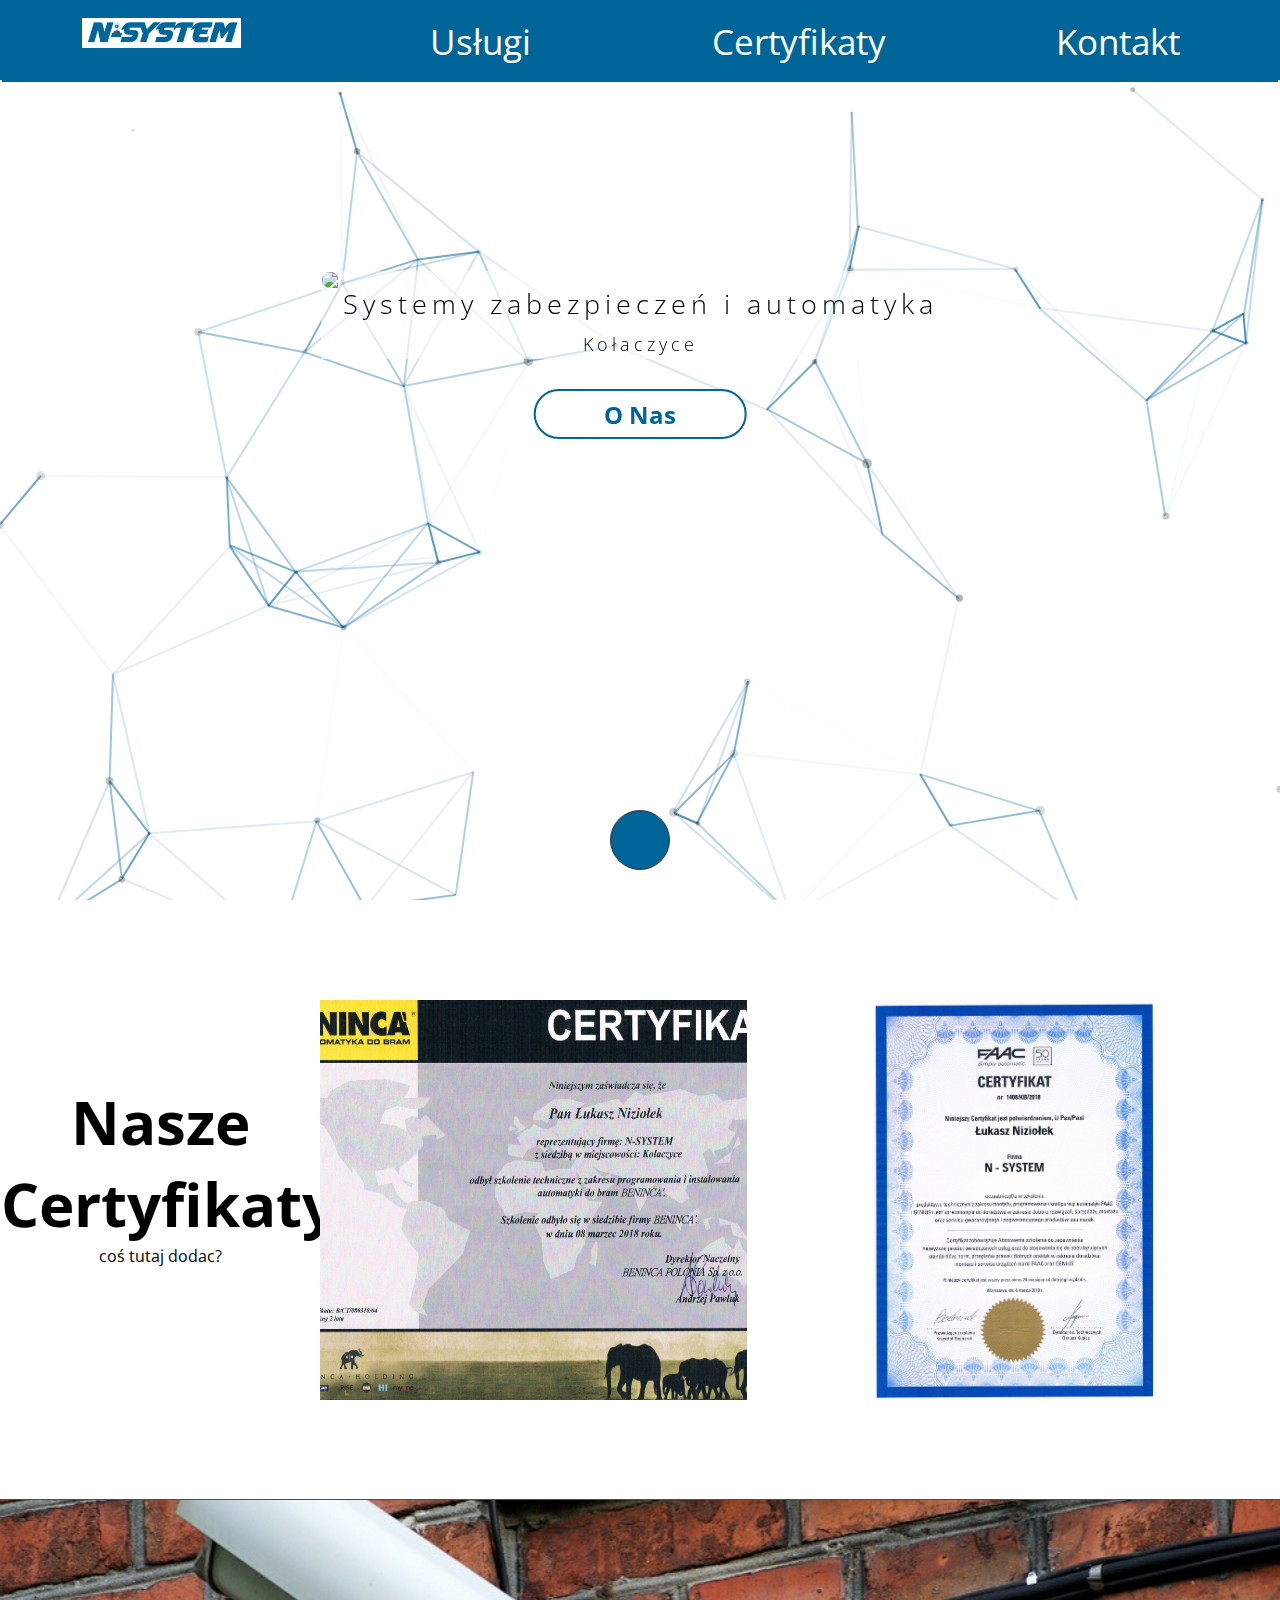
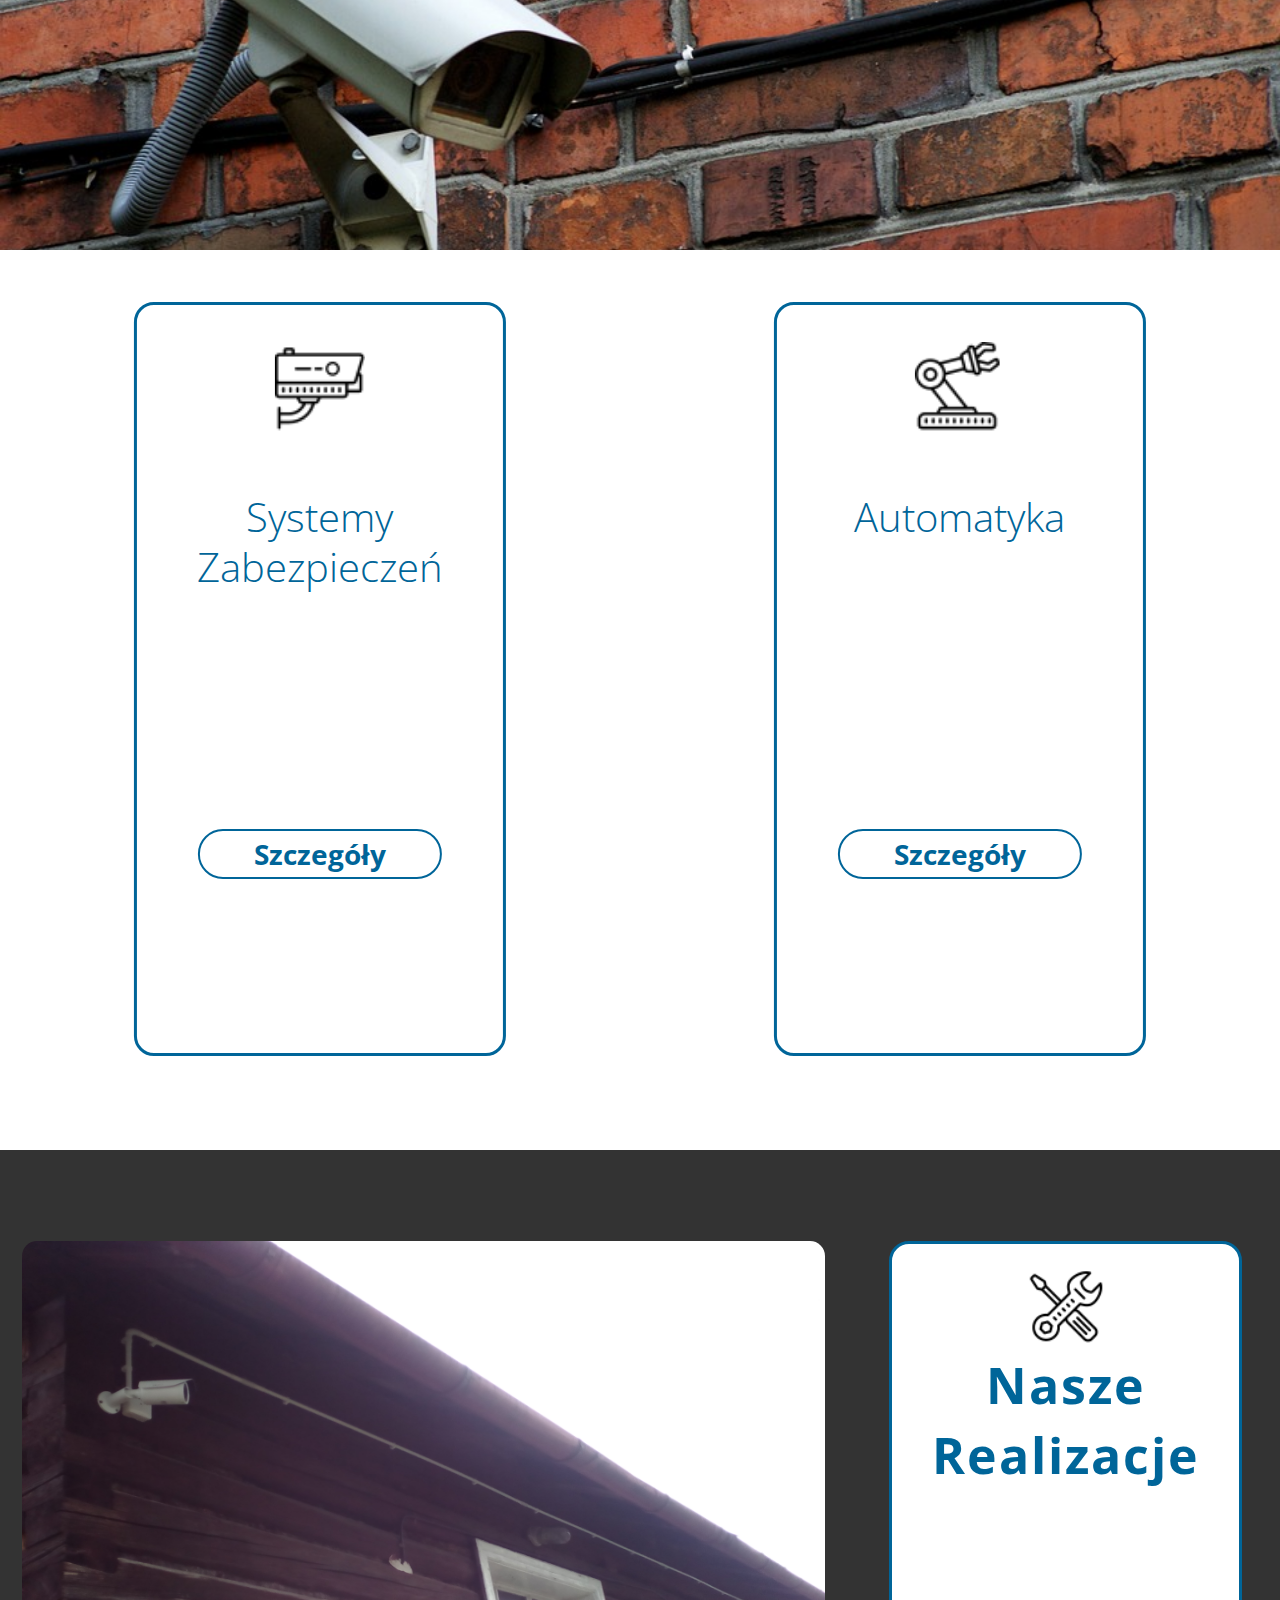
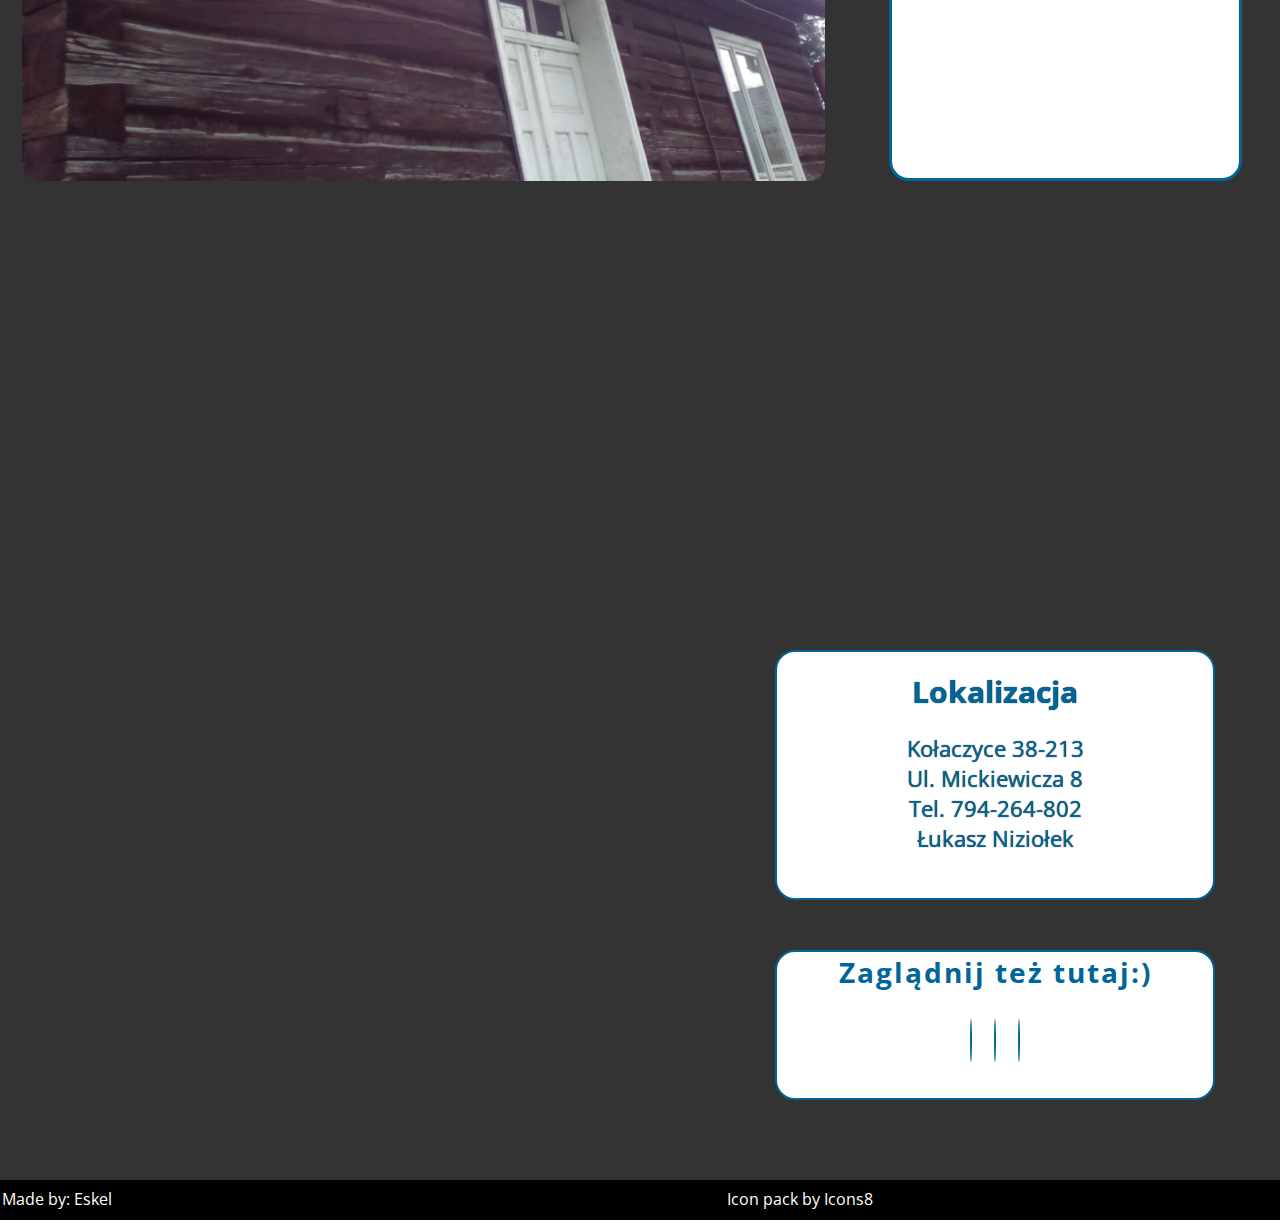
==== commit a18fae85: "landscape do 600 - half" ====
--- a/index.html
+++ b/index.html
@@ -19,10 +19,13 @@
     <header id="particles-js">
         <nav id="head" class="col-12">
             <ul class="col-12 row">
-                <li class="col-3 col-m-3 col-s-12" id="head"><img src="images/N-Systemlogo.JPG"></li>
-                <li class="col-3 col-m-3 col-s-12 menuButton" id="choose"><p class="anim col-5 col-m-8">Usługi</p></li>
-                <li class="col-3 col-m-3 col-s-12 menuButton" id="cert"><p class="anim col-7 col-m-10">Certyfikaty</p></li>
-                <li class="col-3 col-m-3 col-s-12 menuButton" id="footer"><p class="anim col-5 col-m-8">Kontakt</p></li>
+                <li class="col-3 col-m-3 col-s-6" id="head">
+                    <img src="images/N-Systemlogo.JPG">
+                    <i class="fas fa-bars"></i>
+                </li>
+                <li class="col-3 col-m-3 col-s-12 menuButton" id="choose"><p class="anim col-5 col-m-8 col-s-8">Usługi</p></li>
+                <li class="col-3 col-m-3 col-s-12 menuButton" id="cert"><p class="anim col-7 col-m-10 col-s-8">Certyfikaty</p></li>
+                <li class="col-3 col-m-3 col-s-12 menuButton" id="footer"><p class="anim col-5 col-m-8 col-s-8">Kontakt</p></li>
             </ul>
         </nav>
         <div class="navDetails col-6">
@@ -47,14 +50,14 @@
     </div>
     <section class="cert col-12">
         <div class="certGallery row">
-            <div class="col-3 col-m-12 certText">
+            <div class="col-3 col-m-12 col-s-12 certText">
                 <h1>Nasze<br>Certyfikaty</h1>
                 <p>coś tutaj dodac?</p>
             </div>
-            <div class="certBox col-4 col-m-7">
+            <div class="certBox col-4 col-m-7 col-s-8">
                 <img class="certImg" id="benica" src="images/benincaCert.jpg">
             </div>
-            <div class="certBox col-5 col-m-5">
+            <div class="certBox col-5 col-m-5 col-s-4">
                 <img class="certImg" id="faac" src="images/faacCert.jpg">
             </div>
         </div>
@@ -63,7 +66,7 @@
     </section>
     <section class="choose col-12 row">
         <div class="camCard col-6 col-s-12 card">
-            <div class="klik col-7 col-m-10" id="camKlik">
+            <div class="klik col-7 col-m-10 col-s-11" id="camKlik">
                 <img src="[data-uri]">
                 <div class="inner col-12">
                     <h1>Systemy<br>Zabezpieczeń</h1>
@@ -80,7 +83,7 @@
             </div>
         </div>
         <div class="automatCard col-6 col-s-12 card">
-            <div class="klik col-7 col-m-10" id="autoKlik">
+            <div class="klik col-7 col-m-10 col-s-11" id="autoKlik">
                 <img src="[data-uri]">
                 <div class="inner col-12">
                     <h1>Automatyka</h1>
--- a/style.css
+++ b/style.css
@@ -74,6 +74,8 @@
         height: 80px;
         font-size: 35px;
         text-align: center; }
+        body header nav ul li .fas {
+          display: none; }
         body header nav ul li img {
           width: 50%;
           margin-top: 15px; }
@@ -277,22 +279,6 @@
       background-position: top;
       opacity: 0;
       transition: 3s; }
-    body .cert .certGallery:hover {
-      border-top: 10px solid #006599;
-      border-bottom: 10px solid #006599;
-      z-index: 2; }
-      body .cert .certGallery:hover .certText {
-        position: relative;
-        top: 0;
-        left: 0;
-        opacity: 1;
-        color: #000;
-        z-index: 2;
-        background: rgba(255, 255, 255, 0.6); }
-        body .cert .certGallery:hover .certText h1 {
-          color: #000; }
-      body .cert .certGallery:hover:before {
-        opacity: 0.9; }
     body .cert .certGallery .certText {
       height: 100%;
       transition: 1s; }
@@ -591,7 +577,28 @@
       body .last .made a:last-of-type {
         text-align: center; }
 
+@media(orientation: landscape) and (min-width: 1000px) {
+  body .cert .certGallery:hover {
+    border-top: 10px solid #006599;
+    border-bottom: 10px solid #006599;
+    z-index: 2; }
+    body .cert .certGallery:hover .certText {
+      position: relative;
+      top: 0;
+      left: 0;
+      opacity: 1;
+      color: #000;
+      z-index: 2;
+      background: rgba(255, 255, 255, 0.6); }
+      body .cert .certGallery:hover .certText h1 {
+        color: #000; }
+    body .cert .certGallery:hover:before {
+      opacity: 0.9; } }
 @media(orientation: landscape) and (max-width: 1250px) {
+  body .interest {
+    height: 250px; }
+  body .null {
+    height: 250px; }
   body header nav ul li p {
     font-size: 28px; }
   body header nav ul #head img {
@@ -665,5 +672,137 @@
             letter-spacing: 1px;
             font-size: 22px;
             line-height: 26px; } }
+@media(orientation: landscape) and (max-width: 900px) {
+  body .gallery {
+    min-height: 400px; }
+    body .gallery .slider {
+      min-height: 400px; }
+      body .gallery .slider .slideTape {
+        min-height: 350px; }
+        body .gallery .slider .slideTape .slide {
+          min-height: 350px; }
+    body .gallery #changeSlide {
+      min-height: 400px; }
+      body .gallery #changeSlide .changeBox {
+        min-height: 350px; } }
+@media(orientation: landscape) and (max-width: 750px) {
+  body .interest {
+    height: 140px; }
+  body header {
+    min-height: 350px; }
+    body header nav {
+      z-index: 10;
+      height: 60px;
+      position: absolute;
+      top: 0;
+      left: 0; }
+      body header nav ul {
+        height: 50px; }
+        body header nav ul li {
+          height: 50px;
+          font-size: 24px;
+          line-height: 50px; }
+          body header nav ul li .anim {
+            border-top: 1px solid #fff;
+            height: 48px;
+            margin-top: 1px; }
+        body header nav ul .menuButton {
+          height: 0px;
+          opacity: 0; }
+        body header nav ul #head img {
+          width: 50%;
+          margin-top: 10px; }
+        body header nav ul #head .fas {
+          cursor: pointer;
+          display: block;
+          color: #fff;
+          font-size: 40px;
+          position: absolute;
+          top: 10px;
+          left: 80%; }
+    body header .navDetails {
+      top: 60px;
+      height: 200px; }
+      body header .navDetails img {
+        margin-left: 50%;
+        transform: translateX(-50%);
+        width: 70%; }
+      body header .navDetails h2 {
+        font-size: 20px;
+        line-height: 25px;
+        letter-spacing: 2px; }
+      body header .navDetails h4 {
+        font-size: 15px;
+        line-height: 20px; }
+      body header .navDetails button {
+        height: 40px;
+        font-size: 18px;
+        margin-top: 15px; }
+    body header .aboutUs {
+      top: 90px;
+      height: 250px; }
+      body header .aboutUs h1 {
+        font-size: 20px;
+        line-height: 22px;
+        padding: 5px; }
+      body header .aboutUs p {
+        letter-spacing: 0;
+        font-size: 15px;
+        line-height: 18px;
+        padding: 2px; }
+      body header .aboutUs button {
+        left: 70%;
+        height: 35px;
+        font-size: 16px; }
+    body header .btnD {
+      height: 48px;
+      width: 48px;
+      top: 85%; }
+      body header .btnD i {
+        font-size: 40px; }
+  body .cert {
+    height: 330px; }
+    body .cert .certGallery {
+      height: 330px; }
+      body .cert .certGallery .certText {
+        height: 80px; }
+        body .cert .certGallery .certText h1 {
+          font-size: 18px; }
+        body .cert .certGallery .certText p {
+          font-size: 12px; }
+      body .cert .certGallery .certBox {
+        height: 220px; }
+        body .cert .certGallery .certBox .certImg {
+          height: 220px; }
+  body .choose {
+    min-height: 600px;
+    padding-top: 10px; }
+    body .choose .card {
+      margin-left: 4.3%;
+      height: 300px;
+      position: relative; }
+      body .choose .card .klik {
+        height: 90%;
+        margin: 0;
+        transform: translateX(0); }
+        body .choose .card .klik img {
+          margin-top: 1%; }
+        body .choose .card .klik .inner h1 {
+          top: 15%;
+          font-size: 30px;
+          line-height: 36px; }
+        body .choose .card .klik .inner button {
+          font-size: 24px; }
+        body .choose .card .klik .offer h1 {
+          top: 15%;
+          font-size: 30px;
+          line-height: 36px; }
+        body .choose .card .klik .offer ul li {
+          letter-spacing: 1px;
+          font-size: 16px;
+          line-height: 18px;
+          padding: 2px 0; }
+    body .choose .automatCard {
+      left: 0; } }
 
 /*# sourceMappingURL=style.css.map */
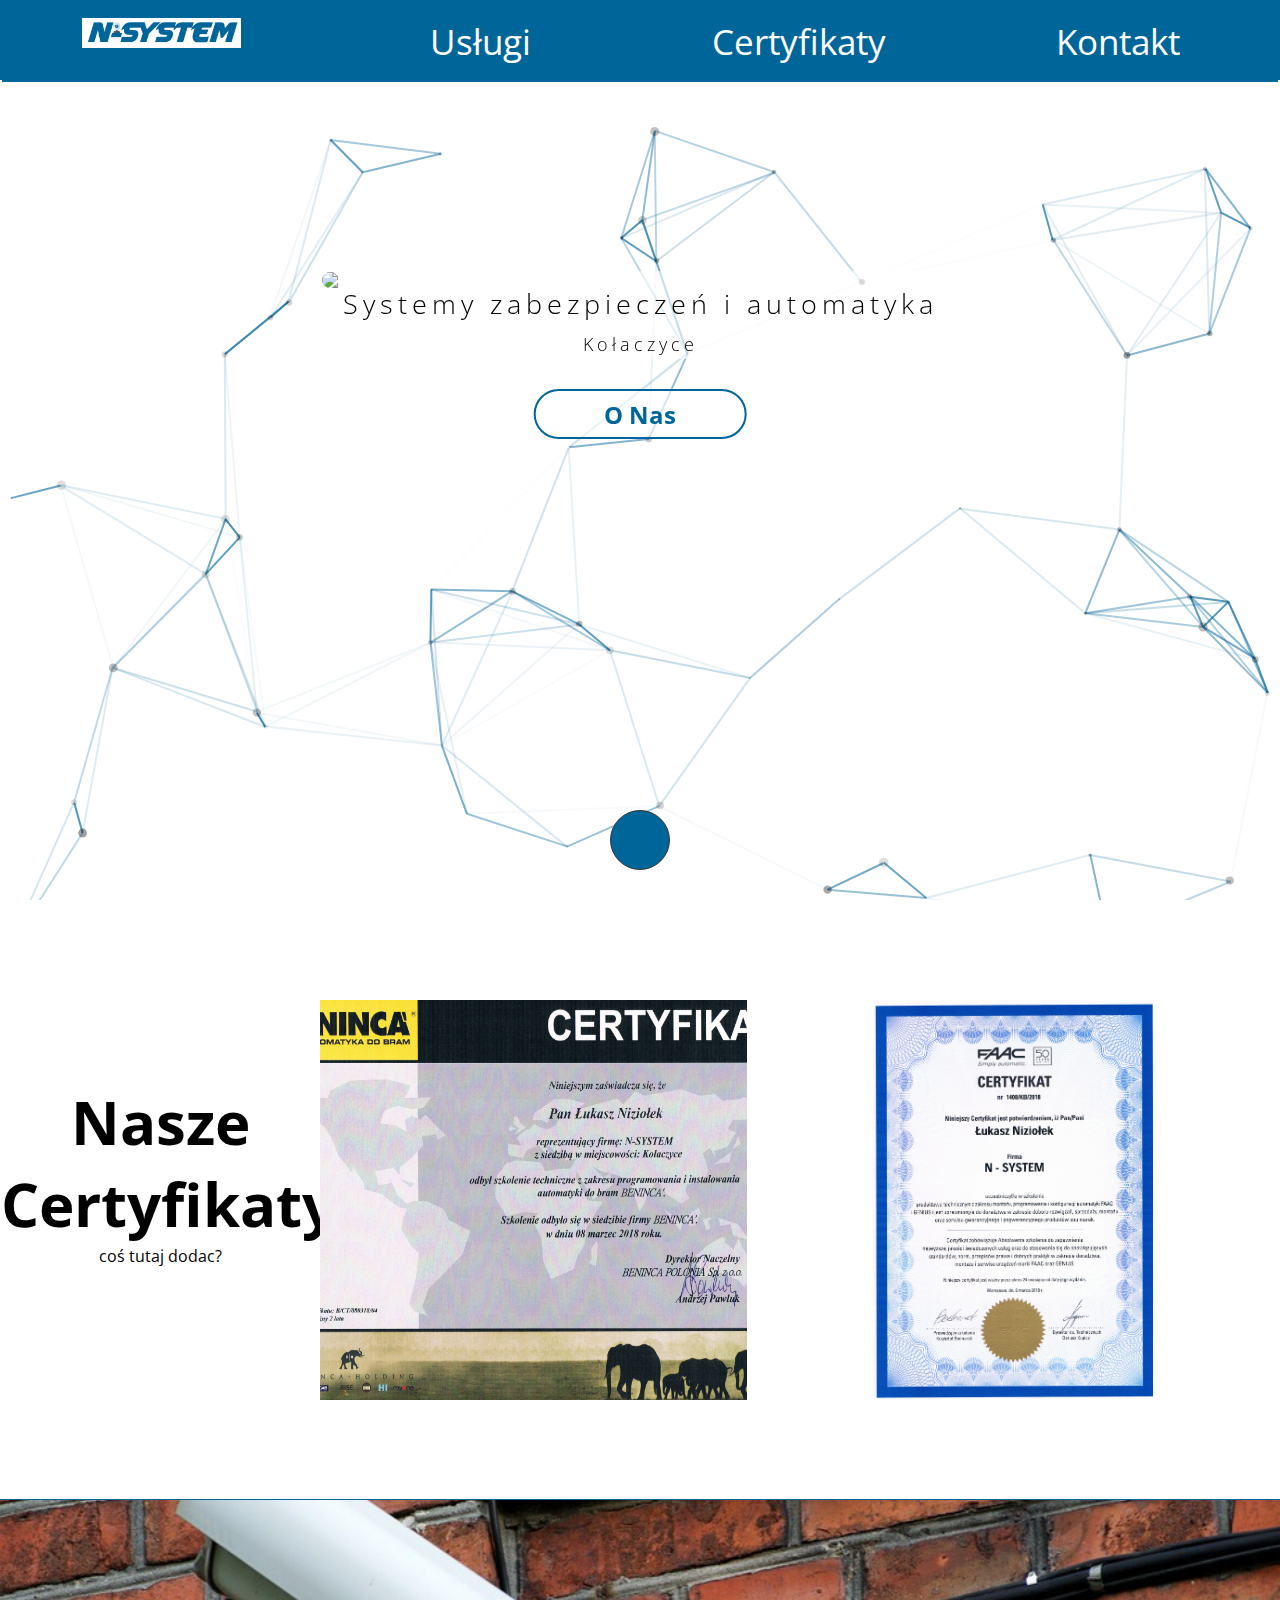
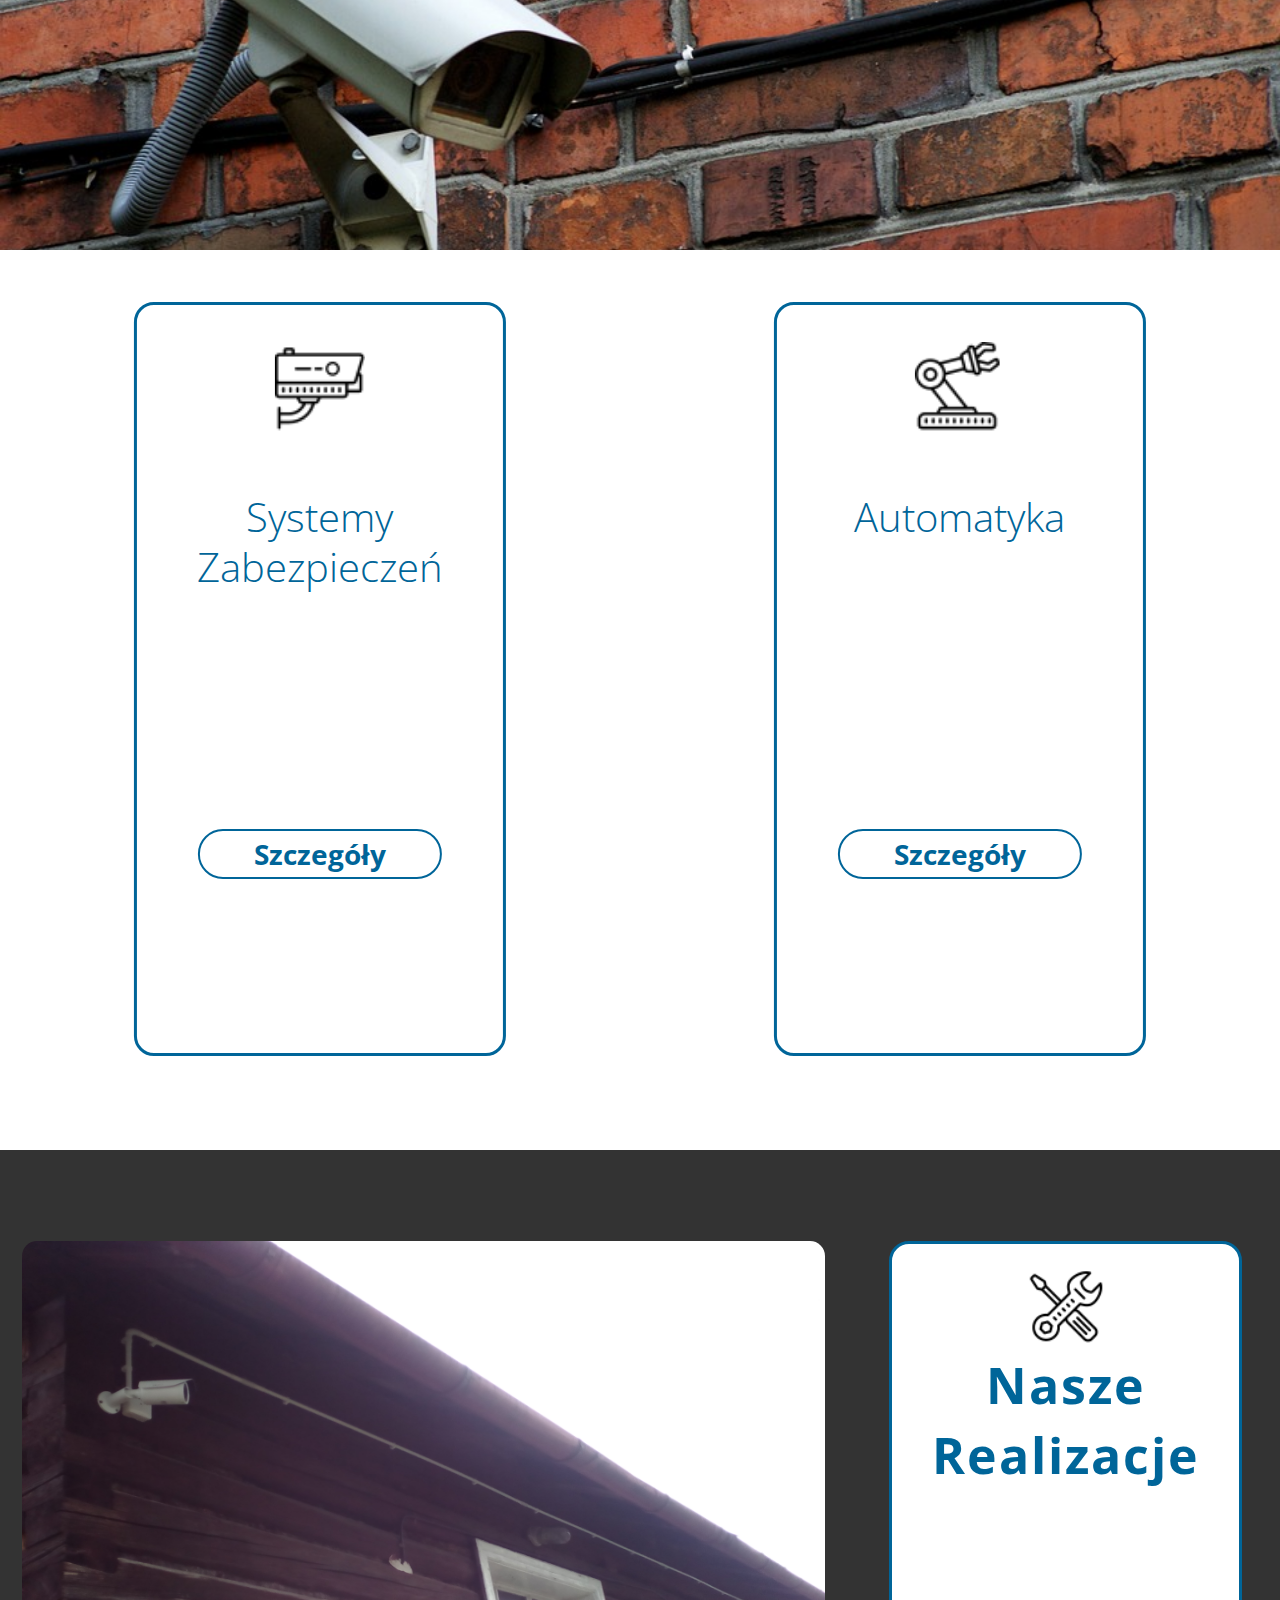
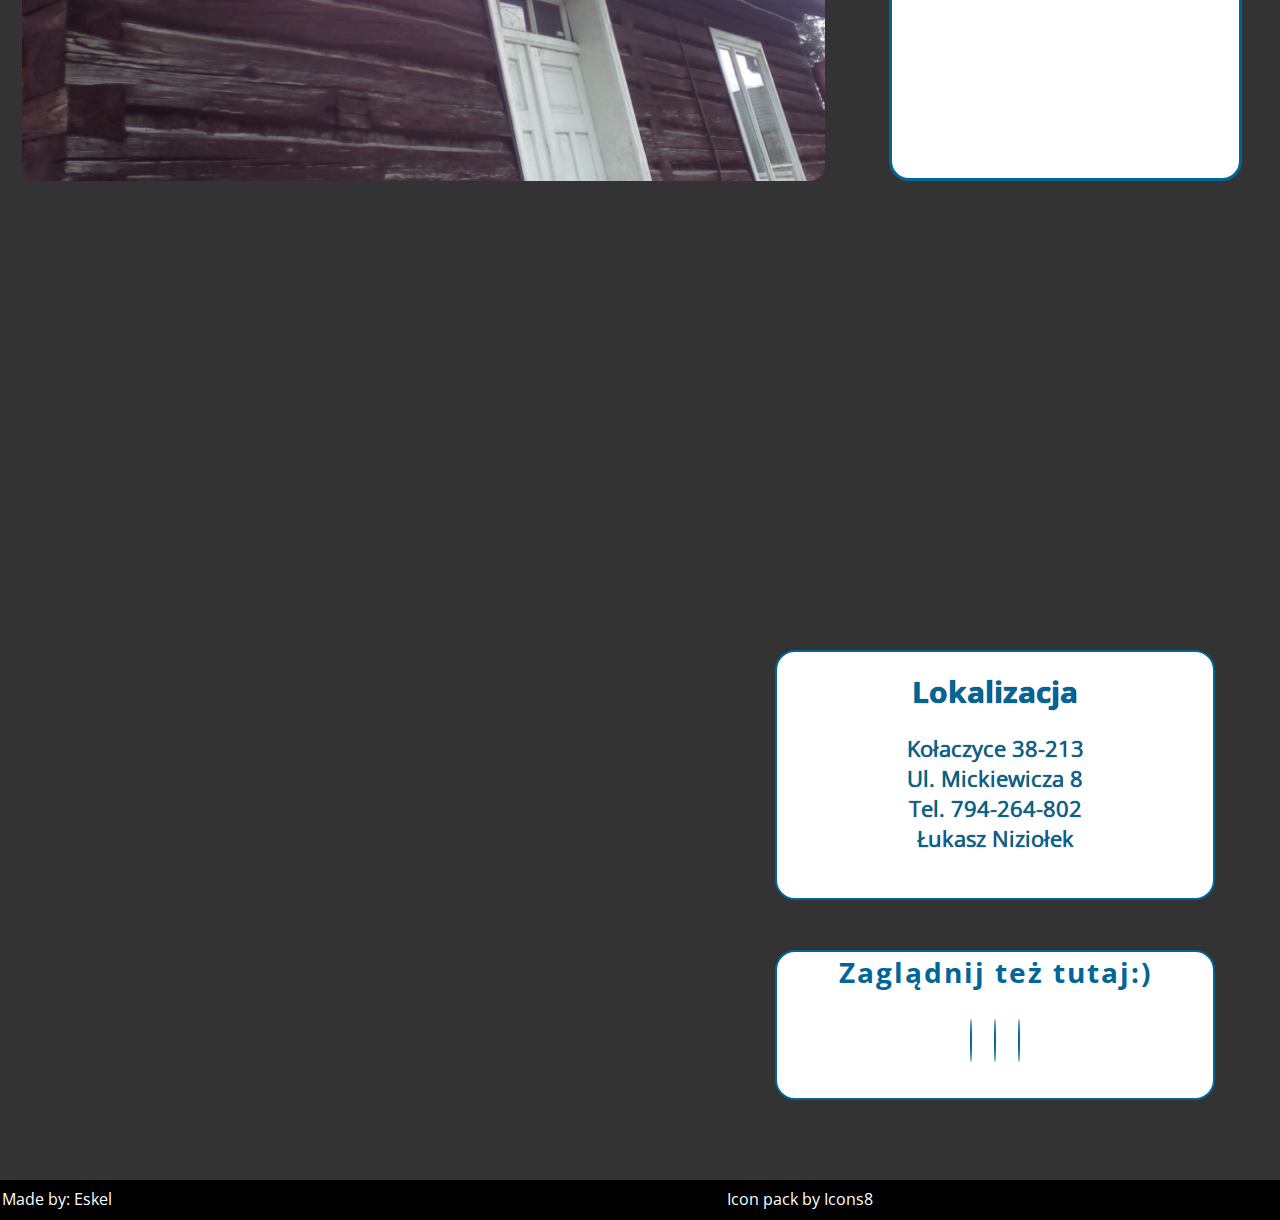
==== commit c81d9a9d: "slider mobile" ====
--- a/index.html
+++ b/index.html
@@ -101,7 +101,7 @@
         </div>
     </section>
     <section class="gallery col-12">
-        <div class="col-8 col-s-12 slider">
+        <div class="col-8 col-s-8 slider">
             <ul class="slideTape">
                 <li class="slide" id="ima11">
                     <img class="image" id="ima1" src="images/drewniany.jpg">
@@ -123,8 +123,8 @@
                 </li>
             </ul>
         </div>
-        <div id="changeSlide" class="col-4">
-            <div class="changeBox col-10 ">
+        <div id="changeSlide" class="col-4 col-s-4">
+            <div class="changeBox col-10 col-s-11">
                 <img src="[data-uri]">
                 <h1>Nasze<br>Realizacje</h1>
                 <i class="fa fa-chevron-left" id="faLeft" aria-hidden="true"></i>
--- a/style.css
+++ b/style.css
@@ -512,7 +512,7 @@
             font-size: 25px;
             line-height: 30px; }
     body .last .info .share {
-      height: 50%;
+      height: 40%;
       text-align: center; }
       body .last .info .share .inShare {
         margin-left: 5%;
@@ -686,6 +686,8 @@
       body .gallery #changeSlide .changeBox {
         min-height: 350px; } }
 @media(orientation: landscape) and (max-width: 750px) {
+  body .null {
+    height: 140px; }
   body .interest {
     height: 140px; }
   body header {
@@ -803,6 +805,29 @@
           line-height: 18px;
           padding: 2px 0; }
     body .choose .automatCard {
-      left: 0; } }
+      left: 0; }
+  body .gallery {
+    min-height: 260px; }
+    body .gallery .slider {
+      min-height: 260px; }
+      body .gallery .slider .slideTape {
+        min-height: 200px; }
+        body .gallery .slider .slideTape .slide {
+          min-height: 200px; }
+          body .gallery .slider .slideTape .slide .desc h1 {
+            font-size: 14px;
+            line-height: 60px; }
+    body .gallery #changeSlide {
+      min-height: 260px; }
+      body .gallery #changeSlide .changeBox {
+        min-height: 200px; }
+        body .gallery #changeSlide .changeBox img {
+          height: 40px;
+          margin-top: 8px; }
+        body .gallery #changeSlide .changeBox h1 {
+          font-size: 22px;
+          line-height: 26px; }
+        body .gallery #changeSlide .changeBox i {
+          margin-top: 10%; } }
 
 /*# sourceMappingURL=style.css.map */
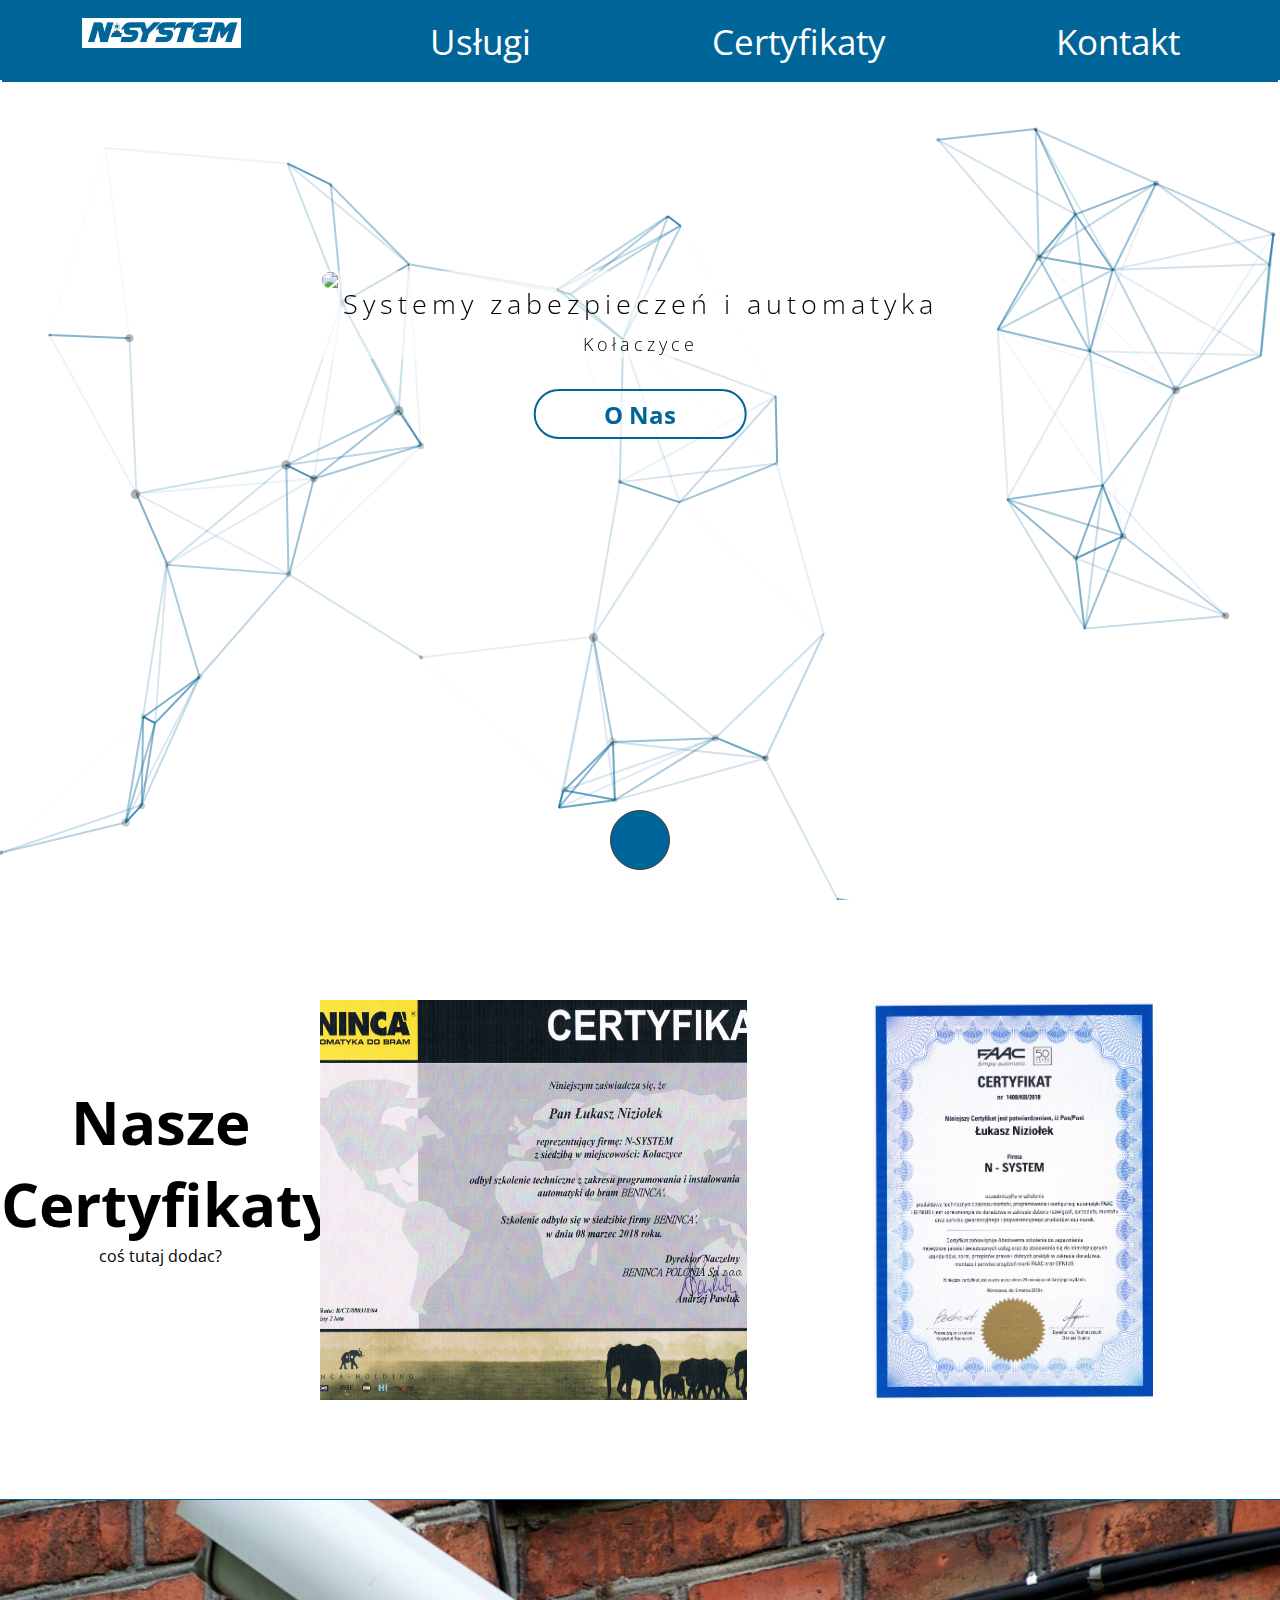
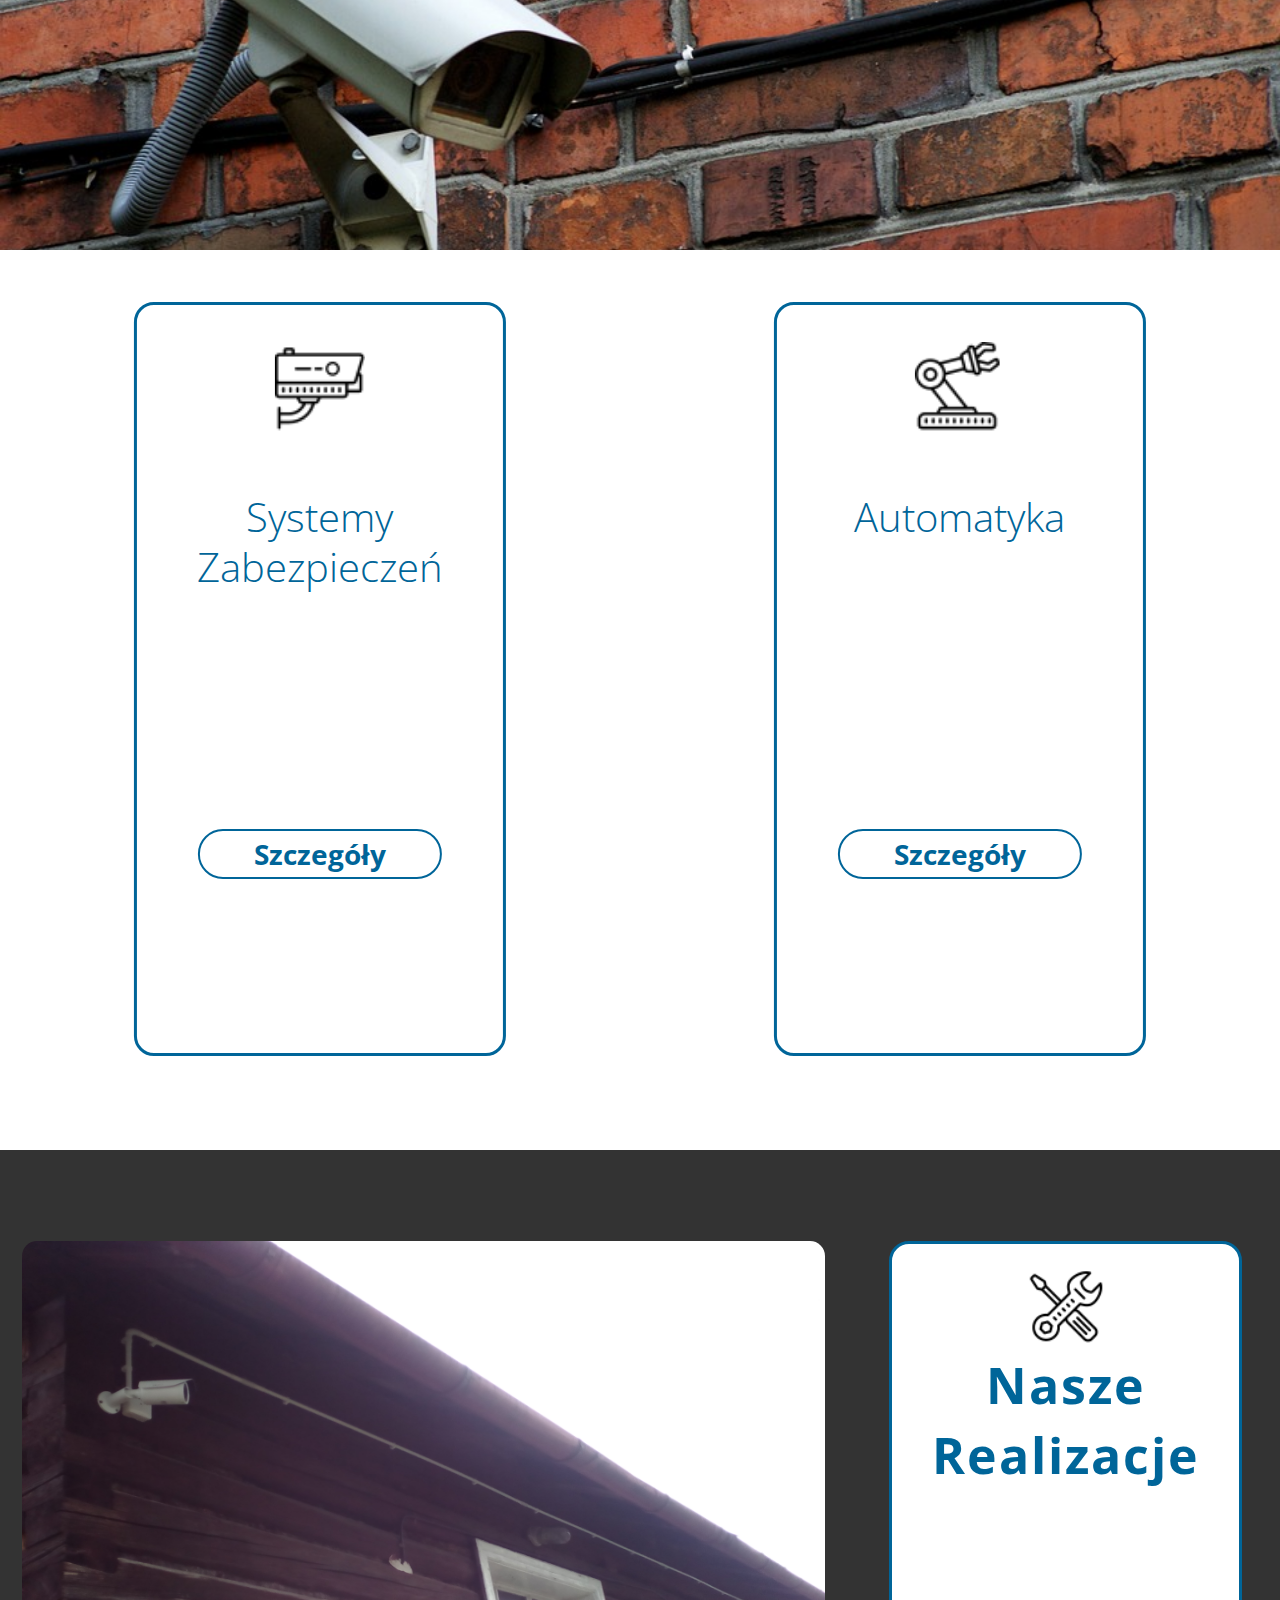
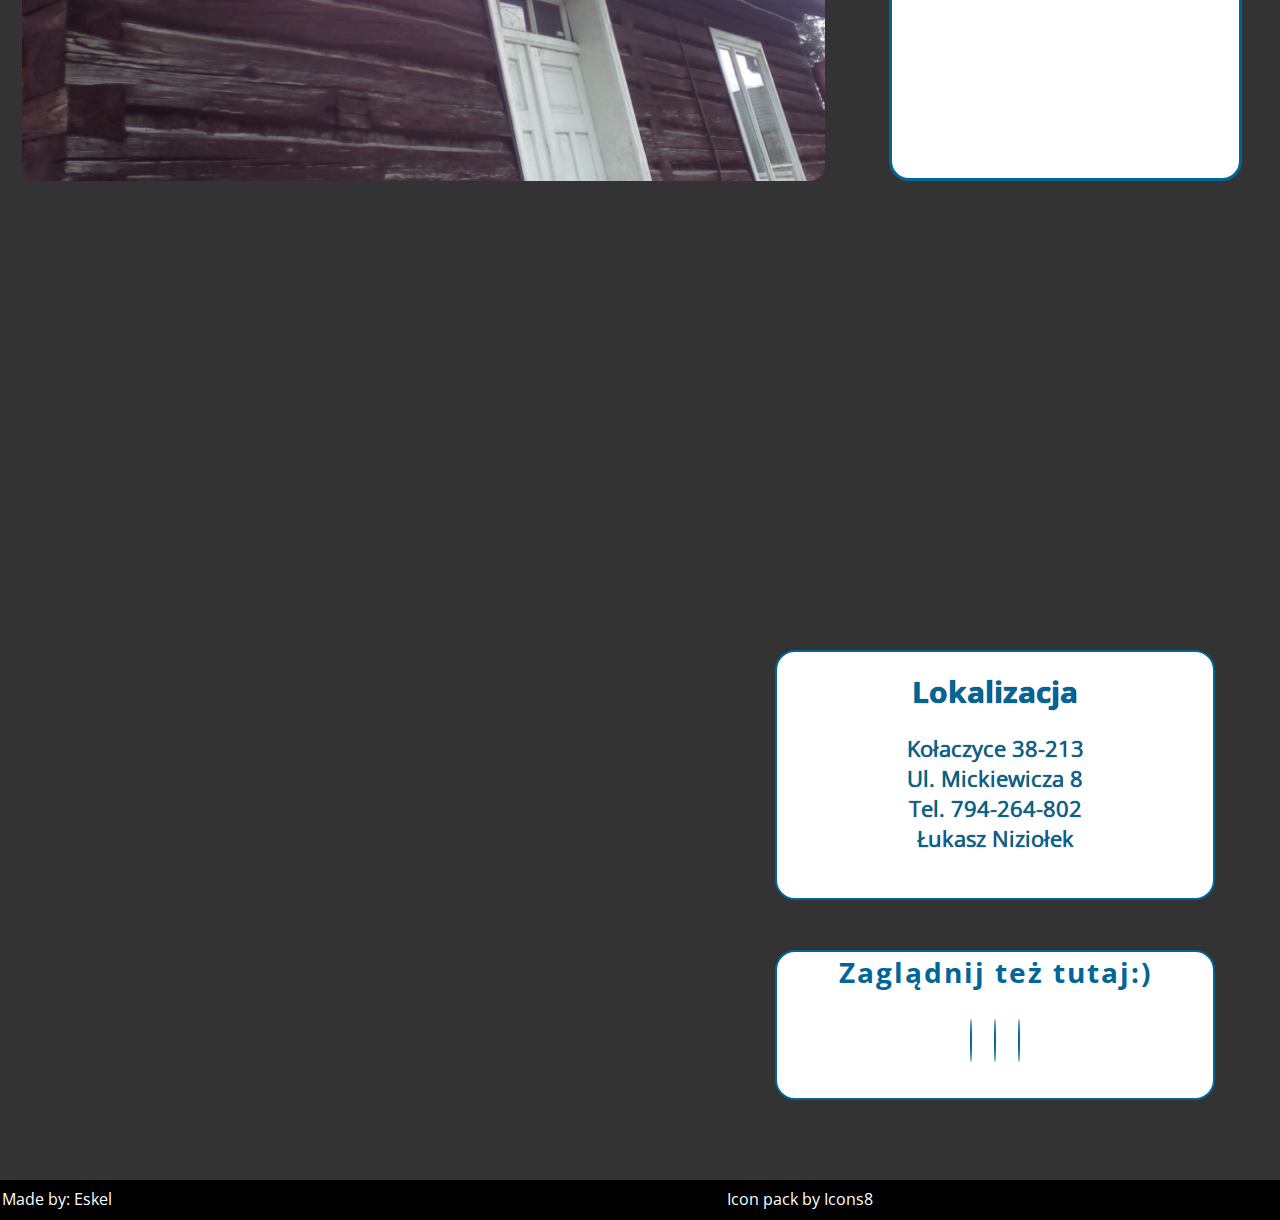
==== commit eaf0e22a: "landscape over" ====
--- a/index.html
+++ b/index.html
@@ -32,7 +32,7 @@
             <img class="col-12" src="images/N-Systemlogo.jpg">
             <h2 class="fade">Systemy zabezpieczeń i automatyka</h2>
             <h4 class="fade">Kołaczyce</h4>
-            <button class="col-4" id="navBtn">O Nas</button>
+            <button class="col-4 col-s-6" id="navBtn">O Nas</button>
         </div>
         <div class="aboutUs col-12 container">
             <h1>O Nas</h1>
@@ -134,11 +134,11 @@
     </section>
     <section class="null col-12" id="null2"></section>
     <footer class="last col-12 row footer">
-        <div class="col-7 col-m-8 map">
-            <iframe class="col-10 col-m-11" src="https://www.google.com/maps/embed?pb=!1m18!1m12!1m3!1d1287.4019132843948!2d21.43255480383911!3d49.808555656567165!2m3!1f0!2f0!3f0!3m2!1i1024!2i768!4f13.1!3m3!1m2!1s0x473db1ae157f26a5%3A0xa0066e1bad113445!2sMickiewicza+8%2C+38-213+Ko%C5%82aczyce!5e0!3m2!1spl!2spl!4v1528213580651" frameborder="0" style="border:0" allowfullscreen></iframe>
+        <div class="col-7 col-m-8 col-s-12 map">
+            <iframe class="col-10 col-m-11 col-s-11" src="https://www.google.com/maps/embed?pb=!1m18!1m12!1m3!1d1287.4019132843948!2d21.43255480383911!3d49.808555656567165!2m3!1f0!2f0!3f0!3m2!1i1024!2i768!4f13.1!3m3!1m2!1s0x473db1ae157f26a5%3A0xa0066e1bad113445!2sMickiewicza+8%2C+38-213+Ko%C5%82aczyce!5e0!3m2!1spl!2spl!4v1528213580651" frameborder="0" style="border:0" allowfullscreen></iframe>
         </div>
-        <div class="col-5 col-m-4 info row">
-            <div class="localize col-12 row">
+        <div class="col-5 col-m-4 col-s-12 info row">
+            <div class="localize col-12 col-s-6 row">
                 <div class="col-10 col-m-11 contact">
                     <h1>Lokalizacja</h1>
                     <p>Kołaczyce 38-213</p>
@@ -147,8 +147,8 @@
                     <p>Łukasz Niziołek</p>
                 </div>
             </div>
-            <div class="share col-12">
-                <div class="inShare col-10 col-m-11">
+            <div class="share col-12 col-s-6">
+                <div class="inShare col-10 col-m-11 col-s-11">
                     <h2>Zaglądnij też tutaj:)</h2>
                     <div class="icons" >
                         <a class="faMar" href="https://www.facebook.com/Nsystem.niziolek/">
@@ -165,8 +165,8 @@
             </div>
         </div>
         <div class="made col-12 row">
-            <a class="col-3" href="https://webcrafter.pl">Made by: Eskel</a>
-            <a class="col-9" href="https://icons8.com">Icon pack by Icons8</a>
+            <a class="col-3 col-s-5" href="https://webcrafter.pl">Made by: Eskel</a>
+            <a class="col-9 col-s-7" href="https://icons8.com">Icon pack by Icons8</a>
         </div>
     </footer>
     <script type="text/javascript" src="particles.js"></script>
--- a/style.css
+++ b/style.css
@@ -694,34 +694,37 @@
     min-height: 350px; }
     body header nav {
       z-index: 10;
-      height: 60px;
+      height: 45px;
       position: absolute;
       top: 0;
       left: 0; }
       body header nav ul {
-        height: 50px; }
+        height: 45px; }
         body header nav ul li {
-          height: 50px;
-          font-size: 24px;
-          line-height: 50px; }
+          height: 40px;
+          line-height: 40px; }
           body header nav ul li .anim {
             border-top: 1px solid #fff;
-            height: 48px;
-            margin-top: 1px; }
+            height: 40px;
+            margin-top: 1px;
+            font-size: 20px; }
         body header nav ul .menuButton {
+          height: 40px;
           height: 0px;
           opacity: 0; }
-        body header nav ul #head img {
-          width: 50%;
-          margin-top: 10px; }
-        body header nav ul #head .fas {
-          cursor: pointer;
-          display: block;
-          color: #fff;
-          font-size: 40px;
-          position: absolute;
-          top: 10px;
-          left: 80%; }
+        body header nav ul #head {
+          height: 40px; }
+          body header nav ul #head img {
+            width: 50%;
+            margin-top: 10px; }
+          body header nav ul #head .fas {
+            cursor: pointer;
+            display: block;
+            color: #fff;
+            font-size: 30px;
+            position: absolute;
+            top: 10px;
+            left: 80%; }
     body header .navDetails {
       top: 60px;
       height: 200px; }
@@ -825,9 +828,94 @@
           height: 40px;
           margin-top: 8px; }
         body .gallery #changeSlide .changeBox h1 {
-          font-size: 22px;
-          line-height: 26px; }
+          font-size: 20px;
+          line-height: 22px; }
         body .gallery #changeSlide .changeBox i {
-          margin-top: 10%; } }
+          margin-top: 10%; }
+  body .last {
+    height: auto; }
+    body .last .map {
+      height: 260px; }
+      body .last .map iframe {
+        height: 240px; }
+    body .last .info {
+      height: 220px; }
+      body .last .info .localize {
+        height: 180px;
+        margin: 0; }
+        body .last .info .localize .contact {
+          height: 160px; }
+          body .last .info .localize .contact h1 {
+            font-size: 20px;
+            line-height: 22px; }
+          body .last .info .localize .contact p {
+            font-size: 16px;
+            line-height: 20px; }
+      body .last .info .share {
+        height: 180px;
+        margin: 0; }
+        body .last .info .share .inShare {
+          margin: 0; }
+          body .last .info .share .inShare h2 {
+            letter-spacing: 0px;
+            padding: 5px;
+            line-height: 24px; }
+          body .last .info .share .inShare .icons a {
+            height: 40px; }
+          body .last .info .share .inShare .icons .fab {
+            height: 45px;
+            width: 45px;
+            font-size: 25px;
+            line-height: 45px; } }
+@media(orientation: landscape) and (max-width: 550px) {
+  body .interest {
+    height: 100px;
+    padding: 0; }
+  body .null {
+    height: 100px;
+    padding: 0; }
+  body header .navDetails #navBtn {
+    font-size: 14px; }
+  body header .aboutUs h1 {
+    display: none; }
+  body header .aboutUs p {
+    font-size: 14px;
+    line-height: 15px; }
+  body header .aboutUs #rollBtn {
+    font-size: 14px; }
+  body .cert {
+    height: 250px; }
+    body .cert .certGallery {
+      height: 250px; }
+      body .cert .certGallery .certText {
+        height: 60px; }
+      body .cert .certGallery .certBox {
+        height: 180px; }
+        body .cert .certGallery .certBox .certImg {
+          height: 150px; }
+  body .choose {
+    min-height: 430px; }
+    body .choose .card {
+      height: 210px; }
+      body .choose .card .klik {
+        height: 200px; }
+        body .choose .card .klik .inner h1 {
+          font-size: 24px;
+          line-height: 30px; }
+        body .choose .card .klik .inner .kli {
+          font-size: 20px;
+          height: 40px; }
+        body .choose .card .klik .offer h1 {
+          font-size: 20px;
+          line-height: 22px; }
+        body .choose .card .klik .offer ul {
+          margin-left: 10px;
+          width: 90%; }
+          body .choose .card .klik .offer ul li {
+            letter-spacing: 0;
+            font-size: 15px; }
+  body .gallery #changeSlide .changeBox h1 {
+    letter-spacing: 0;
+    font-size: 18px; } }
 
 /*# sourceMappingURL=style.css.map */
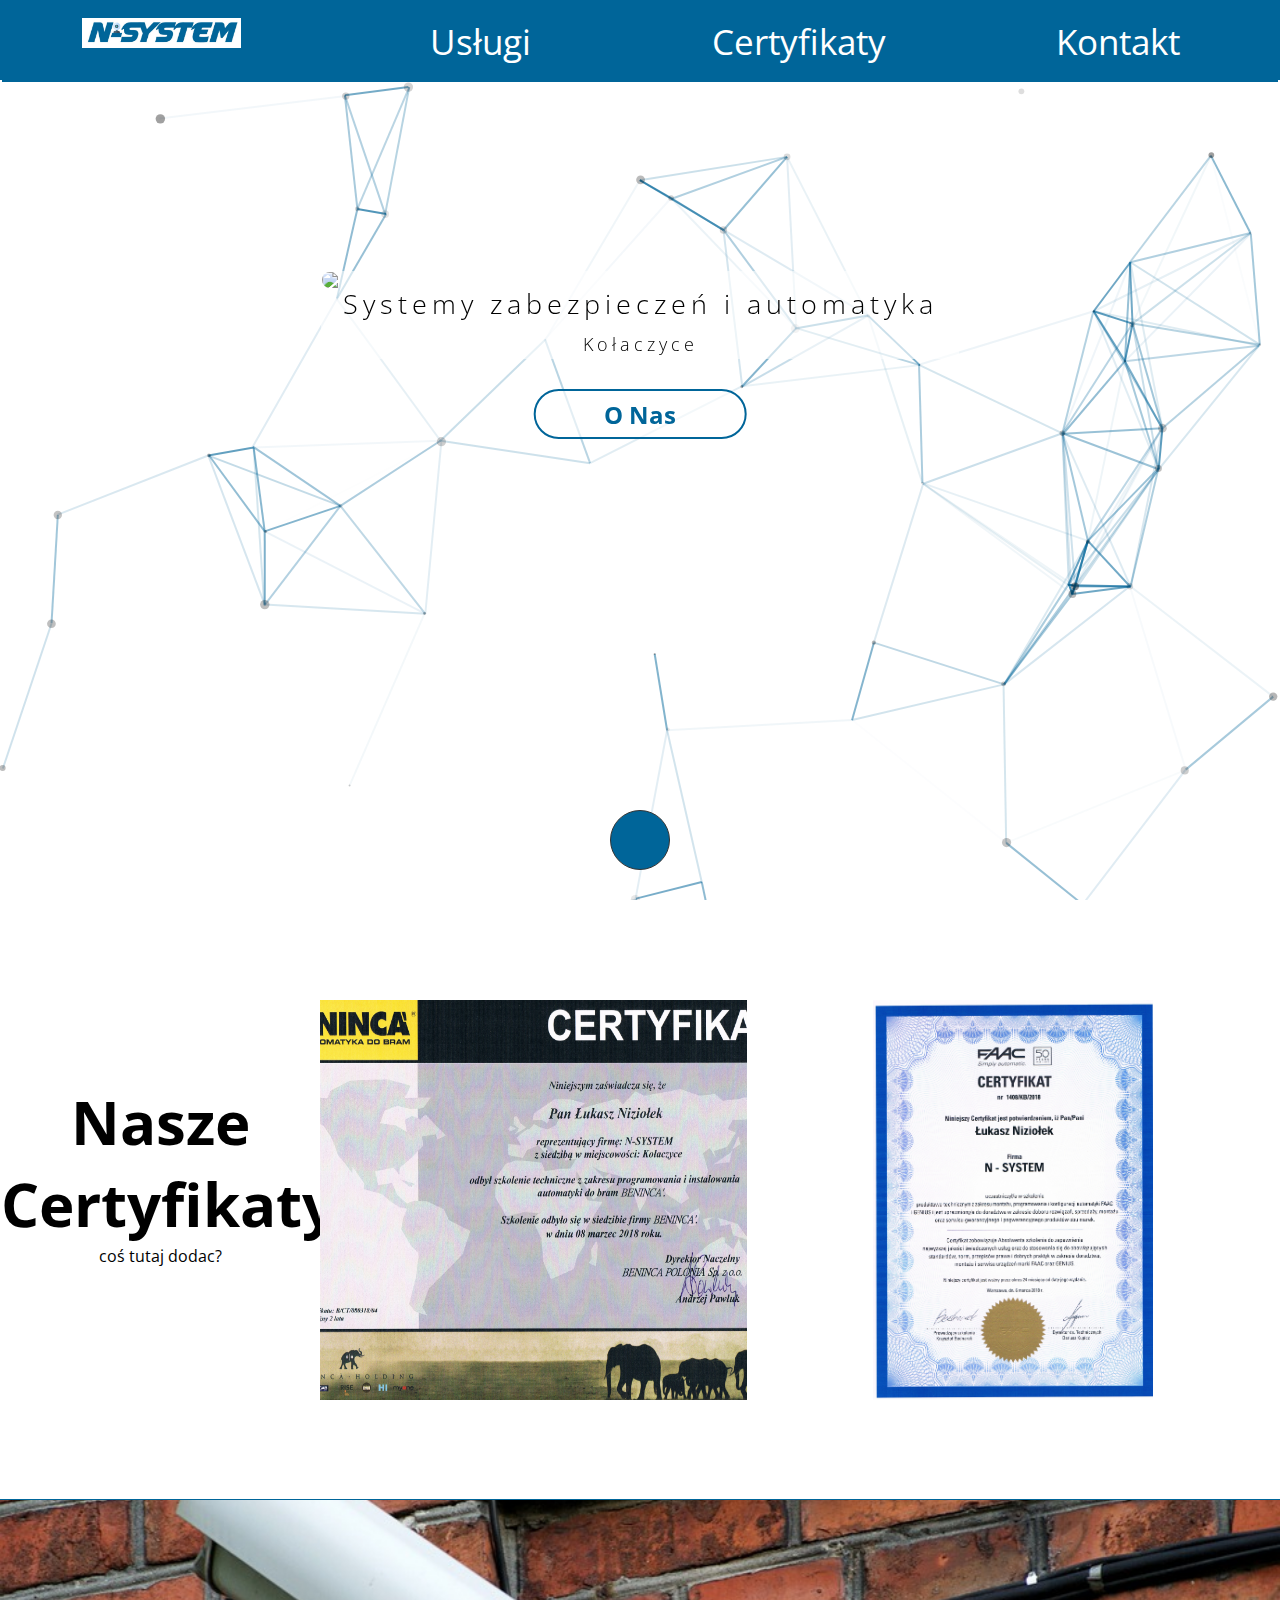
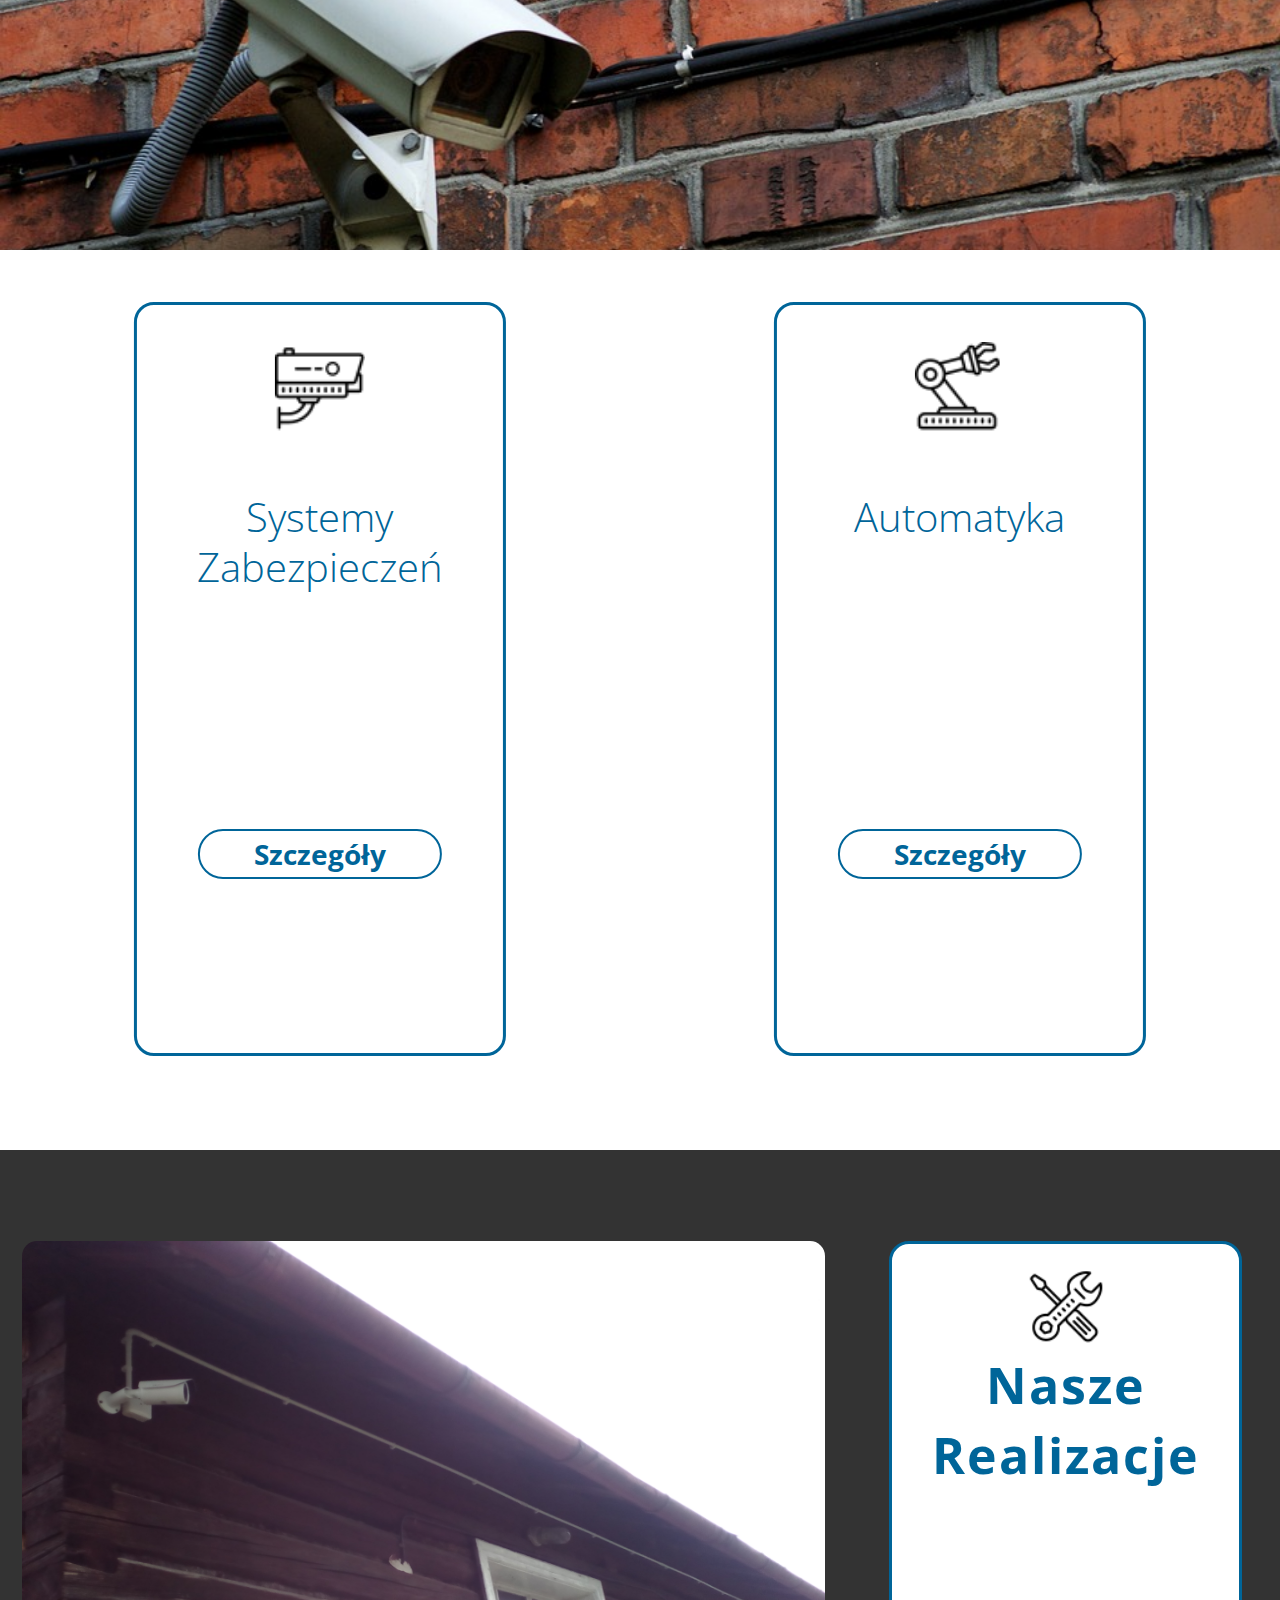
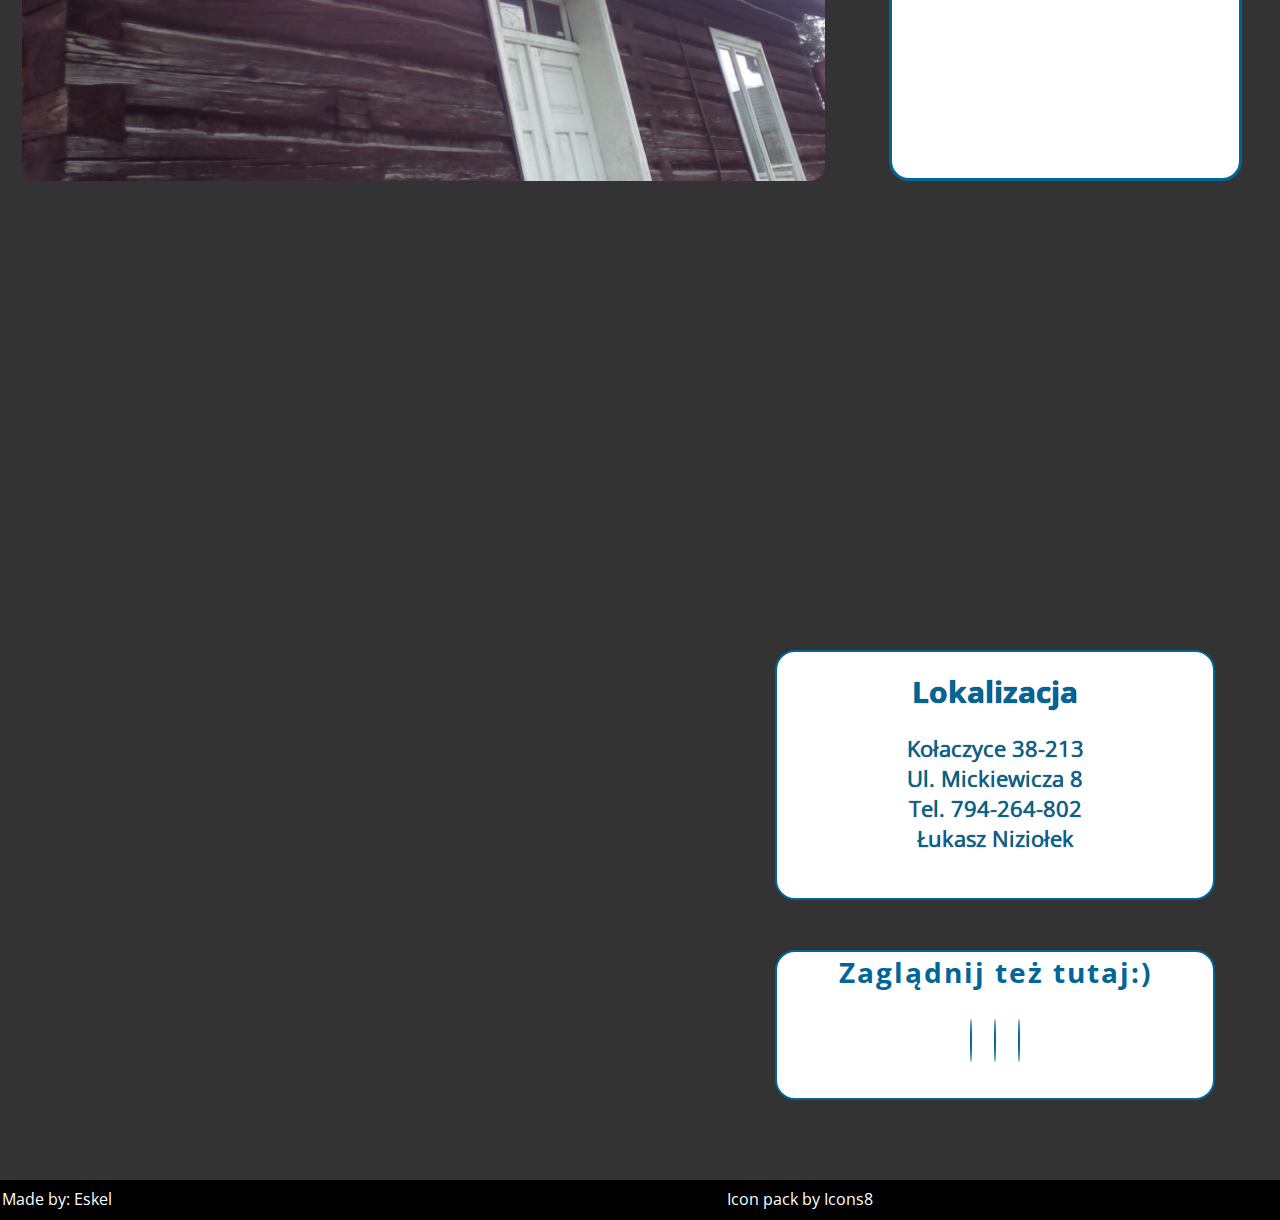
==== commit ad1b10a3: "portrait na duze tablety" ====
--- a/index.html
+++ b/index.html
@@ -46,7 +46,7 @@
             <i class="fa fa-angle-double-down arrow" aria-hidden="true"></i>
         </div>
     </header>
-    <div class="interest col-12">
+    <div class="interest col-12 row">
     </div>
     <section class="cert col-12">
         <div class="certGallery row">
--- a/style.css
+++ b/style.css
@@ -917,5 +917,118 @@
   body .gallery #changeSlide .changeBox h1 {
     letter-spacing: 0;
     font-size: 18px; } }
+@media(orientation: portrait) and (max-width: 1000px) {
+  body .null {
+    height: 260px; }
+  body header nav ul li {
+    font-size: 28px; }
+  body header nav ul #head img {
+    width: 80%;
+    margin-top: 22px; }
+  body header .aboutUs {
+    top: 25%; }
+  body .cert {
+    height: 520px; }
+    body .cert .certGallery {
+      height: 520px; }
+      body .cert .certGallery .certText {
+        height: 100px; }
+        body .cert .certGallery .certText h1 {
+          margin-top: 10px;
+          font-size: 30px; }
+      body .cert .certGallery .certBox {
+        height: 400px; }
+        body .cert .certGallery .certBox img {
+          height: 350px; }
+  body .choose {
+    height: 450px; }
+    body .choose .card .klik img {
+      height: 10%; }
+    body .choose .card .klik .inner h1 {
+      top: 150px; }
+    body .choose .card .klik .inner button {
+      top: 70%; }
+    body .choose .card .klik .offer h1 {
+      top: 150px;
+      font-size: 30px;
+      line-height: 36px; }
+    body .choose .card .klik .offer ul {
+      margin-left: 5%;
+      top: 220px; }
+      body .choose .card .klik .offer ul li {
+        font-size: 20px;
+        line-height: 24px;
+        letter-spacing: 1px; }
+  body .gallery {
+    min-height: 40px;
+    height: 430px; }
+    body .gallery .slider {
+      height: 430px;
+      min-height: 40px; }
+      body .gallery .slider .slideTape {
+        min-height: 35px;
+        height: 380px; }
+        body .gallery .slider .slideTape .slide {
+          height: 380px;
+          min-height: 35px; }
+    body .gallery #changeSlide {
+      height: 430px;
+      min-height: 40px; }
+      body .gallery #changeSlide .changeBox {
+        height: 380px;
+        min-height: 35px; }
+        body .gallery #changeSlide .changeBox img {
+          margin-top: 8px;
+          height: 60px; }
+        body .gallery #changeSlide .changeBox h1 {
+          font-size: 30px;
+          line-height: 45px; }
+  body .last {
+    height: 450px; }
+    body .last .map {
+      height: 440px; }
+      body .last .map iframe {
+        margin: 10px auto;
+        height: 360px; }
+    body .last .info {
+      height: 440px; }
+      body .last .info .localize {
+        margin: 2% 0;
+        height: 200px; }
+        body .last .info .localize .contact {
+          height: 190px;
+          padding-top: 10px; }
+          body .last .info .localize .contact h1 {
+            padding-bottom: 8px;
+            font-size: 24px;
+            line-height: 28px; }
+          body .last .info .localize .contact p {
+            font-size: 20px;
+            line-height: 22px; }
+      body .last .info .share {
+        height: 180px; }
+        body .last .info .share .inShare h2 {
+          font-size: 22px;
+          letter-spacing: 1px; }
+        body .last .info .share .inShare .icons {
+          margin: 0;
+          line-height: 80px;
+          height: 80px; }
+          body .last .info .share .inShare .icons a {
+            height: 50px; }
+          body .last .info .share .inShare .icons .fab {
+            height: 50px;
+            width: 50px;
+            line-height: 50px;
+            font-size: 26px; } }
+@media(orientation: portrait) and (max-width: 750px) {
+  body header nav ul #head .fas {
+    cursor: pointer;
+    display: block;
+    color: #fff;
+    font-size: 30px;
+    position: absolute;
+    top: 10px;
+    left: 80%; } }
 
 /*# sourceMappingURL=style.css.map */
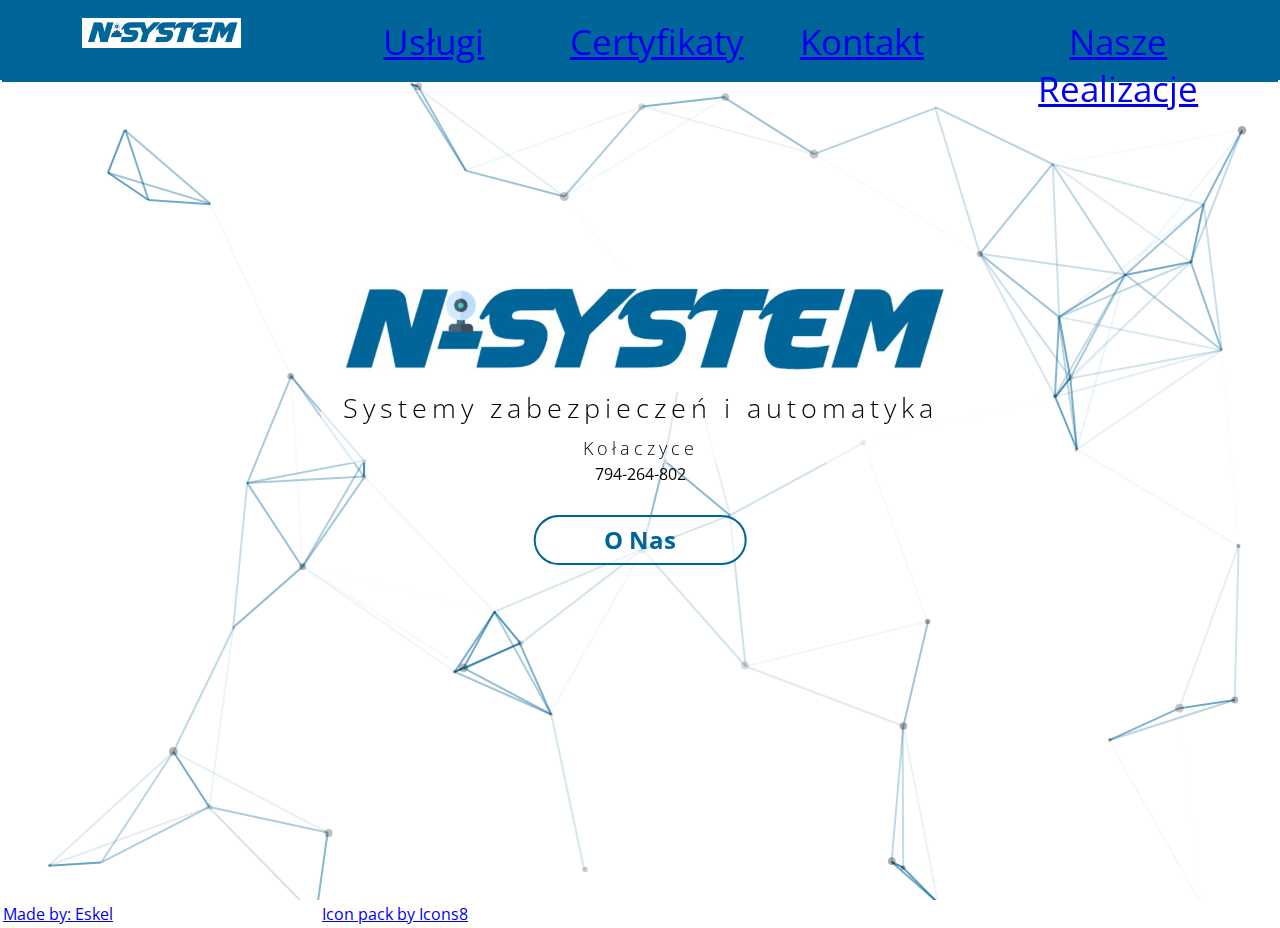
==== commit 1492be01: "longPage to - multipage" ====
--- a/index.html
+++ b/index.html
@@ -23,15 +23,17 @@
                     <img src="images/N-Systemlogo.JPG">
                     <i class="fas fa-bars"></i>
                 </li>
-                <li class="col-3 col-m-3 col-s-12 menuButton" id="choose"><p class="anim col-5 col-m-8 col-s-8">Usługi</p></li>
-                <li class="col-3 col-m-3 col-s-12 menuButton" id="cert"><p class="anim col-7 col-m-10 col-s-8">Certyfikaty</p></li>
-                <li class="col-3 col-m-3 col-s-12 menuButton" id="footer"><p class="anim col-5 col-m-8 col-s-8">Kontakt</p></li>
+                <li class="col-2 col-m-2 col-s-12 menuButton" id="choose"><a href="services.html" class="anim col-5 col-m-8 col-s-8">Usługi</a></li>
+                <li class="col-2 col-m-2 col-s-12 menuButton" id="cert"><a href="cert.html" class="anim col-8 col-m-10 col-s-8">Certyfikaty</a></li>
+                <li class="col-2 col-m-2 col-s-12 menuButton" id="footer"><a href="contact.html" class="anim col-6 col-m-8 col-s-8">Kontakt</a></li>
+                <li class="col-3 col-m-3 col-s-12 menuButton" id="footer"><a href="gallery.html" class="anim col-9 col-m-11 col-s-8">Nasze Realizacje</a></li>
             </ul>
         </nav>
         <div class="navDetails col-6">
-            <img class="col-12" src="images/N-Systemlogo.jpg">
+            <img class="col-12" src="images/N-Systemlogo.JPG">
             <h2 class="fade">Systemy zabezpieczeń i automatyka</h2>
             <h4 class="fade">Kołaczyce</h4>
+            <p class="fade"><i class="fas fa-mobile-alt"></i> 794-264-802</p>
             <button class="col-4 col-s-6" id="navBtn">O Nas</button>
         </div>
         <div class="aboutUs col-12 container">
@@ -42,130 +44,10 @@
             <p id="p4">Posiadane przez nas certyfikaty są gwarancją wysokiej jakości świadczonych usług</p>
             <button class="col-2" id="rollBtn">Zwiń</button>
         </div>
-        <div class="btnD arrow">
-            <i class="fa fa-angle-double-down arrow" aria-hidden="true"></i>
-        </div>
     </header>
-    <div class="interest col-12 row">
-    </div>
-    <section class="cert col-12">
-        <div class="certGallery row">
-            <div class="col-3 col-m-12 col-s-12 certText">
-                <h1>Nasze<br>Certyfikaty</h1>
-                <p>coś tutaj dodac?</p>
-            </div>
-            <div class="certBox col-4 col-m-7 col-s-8">
-                <img class="certImg" id="benica" src="images/benincaCert.jpg">
-            </div>
-            <div class="certBox col-5 col-m-5 col-s-4">
-                <img class="certImg" id="faac" src="images/faacCert.jpg">
-            </div>
-        </div>
-    </section>
-    <section class="null col-12">
-    </section>
-    <section class="choose col-12 row">
-        <div class="camCard col-6 col-s-12 card">
-            <div class="klik col-7 col-m-10 col-s-11" id="camKlik">
-                <img src="[data-uri]">
-                <div class="inner col-12">
-                    <h1>Systemy<br>Zabezpieczeń</h1>
-                    <button class="col-8 kli">Szczegóły</button>
-                </div>
-                <div class="offer col-12">
-                    <h1>Oferujemy:</h1>
-                    <ul class="col-8 col-m-10">
-                        <li>Alarmy antywłamaniowe przewodowe i bezprzewodowe</li>
-                        <li>Monitoring wizyjny - kamery cyfrowe IP oraz analogowe</li>
-                        <li>Kontrola dostępu</li>
-                    </ul>
-                </div>
-            </div>
-        </div>
-        <div class="automatCard col-6 col-s-12 card">
-            <div class="klik col-7 col-m-10 col-s-11" id="autoKlik">
-                <img src="[data-uri]">
-                <div class="inner col-12">
-                    <h1>Automatyka</h1>
-                    <button class="col-8 kli">Szczegóły</button>
-                </div>
-                <div class="offer col-12">
-                    <h1>Oferujemy:</h1>
-                    <ul class="col-8 col-m-10">
-                        <li>Napędy do Bram</li>
-                        <li>Domofony</li>
-                        <li>Lorem ipsum</li>
-                    </ul>
-                </div>
-            </div>
-        </div>
-    </section>
-    <section class="gallery col-12">
-        <div class="col-8 col-s-8 slider">
-            <ul class="slideTape">
-                <li class="slide" id="ima11">
-                    <img class="image" id="ima1" src="images/drewniany.jpg">
-                    <div class="desc">
-                        <h1>dodać opis ?</h1>
-                    </div>
-                </li>
-                <li class="slide" id="ima22">
-                    <img class="image" id="ima2" src="images/monitoring.jpeg">
-                    <div class="desc">
-                        <h1>dodać opis ?</h1>
-                    </div>
-                </li>
-                <li class="slide" id="ima33">
-                    <img class="image" id="ima3" src="images/czujnik.jpg">
-                    <div class="desc">
-                        <h1>dodać opis ?</h1>
-                    </div>
-                </li>
-            </ul>
-        </div>
-        <div id="changeSlide" class="col-4 col-s-4">
-            <div class="changeBox col-10 col-s-11">
-                <img src="[data-uri]">
-                <h1>Nasze<br>Realizacje</h1>
-                <i class="fa fa-chevron-left" id="faLeft" aria-hidden="true"></i>
-                <i class="fa fa-chevron-right" id="faRight" aria-hidden="true"></i>
-            </div>
-        </div>
-    </section>
-    <section class="null col-12" id="null2"></section>
-    <footer class="last col-12 row footer">
-        <div class="col-7 col-m-8 col-s-12 map">
-            <iframe class="col-10 col-m-11 col-s-11" src="https://www.google.com/maps/embed?pb=!1m18!1m12!1m3!1d1287.4019132843948!2d21.43255480383911!3d49.808555656567165!2m3!1f0!2f0!3f0!3m2!1i1024!2i768!4f13.1!3m3!1m2!1s0x473db1ae157f26a5%3A0xa0066e1bad113445!2sMickiewicza+8%2C+38-213+Ko%C5%82aczyce!5e0!3m2!1spl!2spl!4v1528213580651" frameborder="0" style="border:0" allowfullscreen></iframe>
-        </div>
-        <div class="col-5 col-m-4 col-s-12 info row">
-            <div class="localize col-12 col-s-6 row">
-                <div class="col-10 col-m-11 contact">
-                    <h1>Lokalizacja</h1>
-                    <p>Kołaczyce 38-213</p>
-                    <p>Ul. Mickiewicza 8 </p> 
-                    <p>Tel. 794-264-802</p>
-                    <p>Łukasz Niziołek</p>
-                </div>
-            </div>
-            <div class="share col-12 col-s-6">
-                <div class="inShare col-10 col-m-11 col-s-11">
-                    <h2>Zaglądnij też tutaj:)</h2>
-                    <div class="icons" >
-                        <a class="faMar" href="https://www.facebook.com/Nsystem.niziolek/">
-                            <i class="faMar fab fa-facebook-f"></i>
-                        </a>
-                        <a class="faMar" href="https://www.facebook.com/Nsystem.niziolek/">
-                            <i class="faMar fab fa-twitter"></i>
-                        </a>
-                        <a class="faMar" href="https://www.facebook.com/Nsystem.niziolek/">
-                            <i class="faMar fab fa-instagram"></i>
-                        </a>
-                    </div>
-                </div>
-            </div>
-        </div>
+    <footer class="col-12 row footer">
         <div class="made col-12 row">
-            <a class="col-3 col-s-5" href="https://webcrafter.pl">Made by: Eskel</a>
+            <a class="col-3 col-s-5" href="https://webcrafter.pl"> <i class="fas fa-code"></i> Made by: Eskel</a>
             <a class="col-9 col-s-7" href="https://icons8.com">Icon pack by Icons8</a>
         </div>
     </footer>
